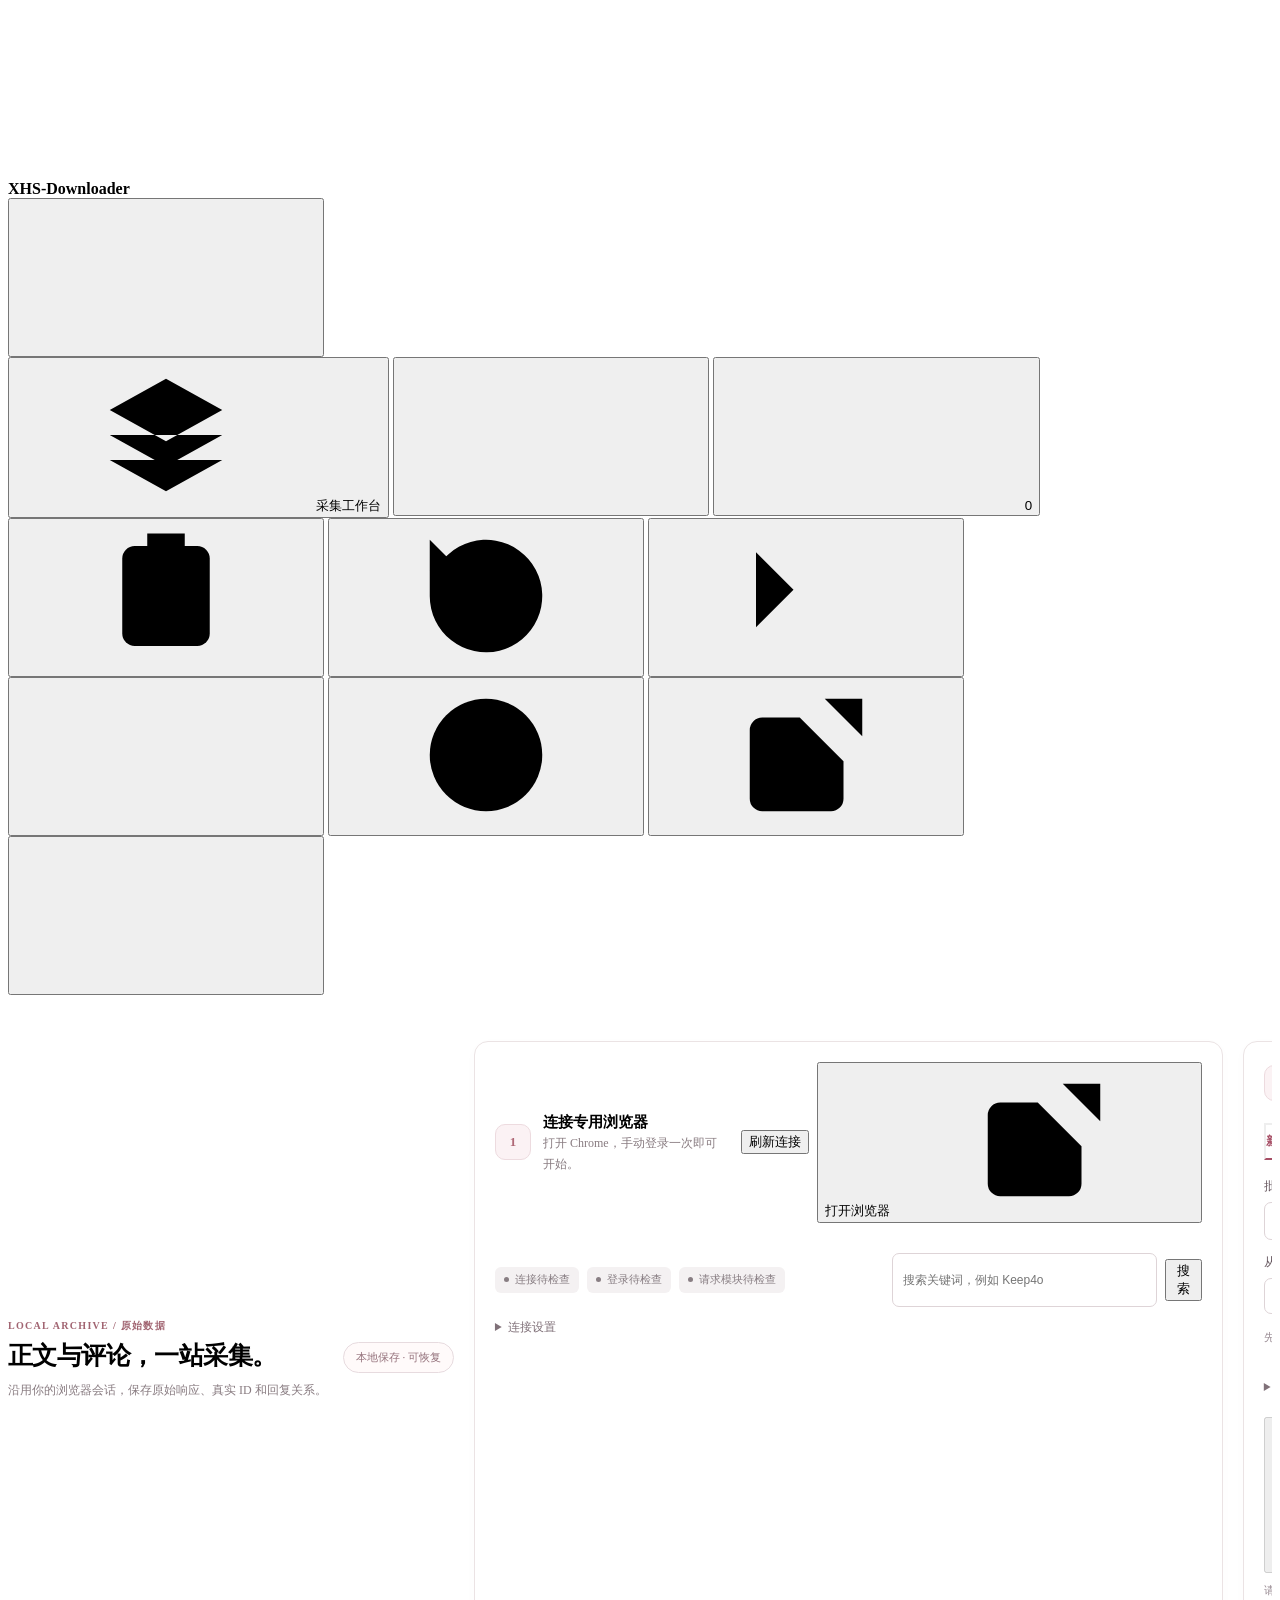
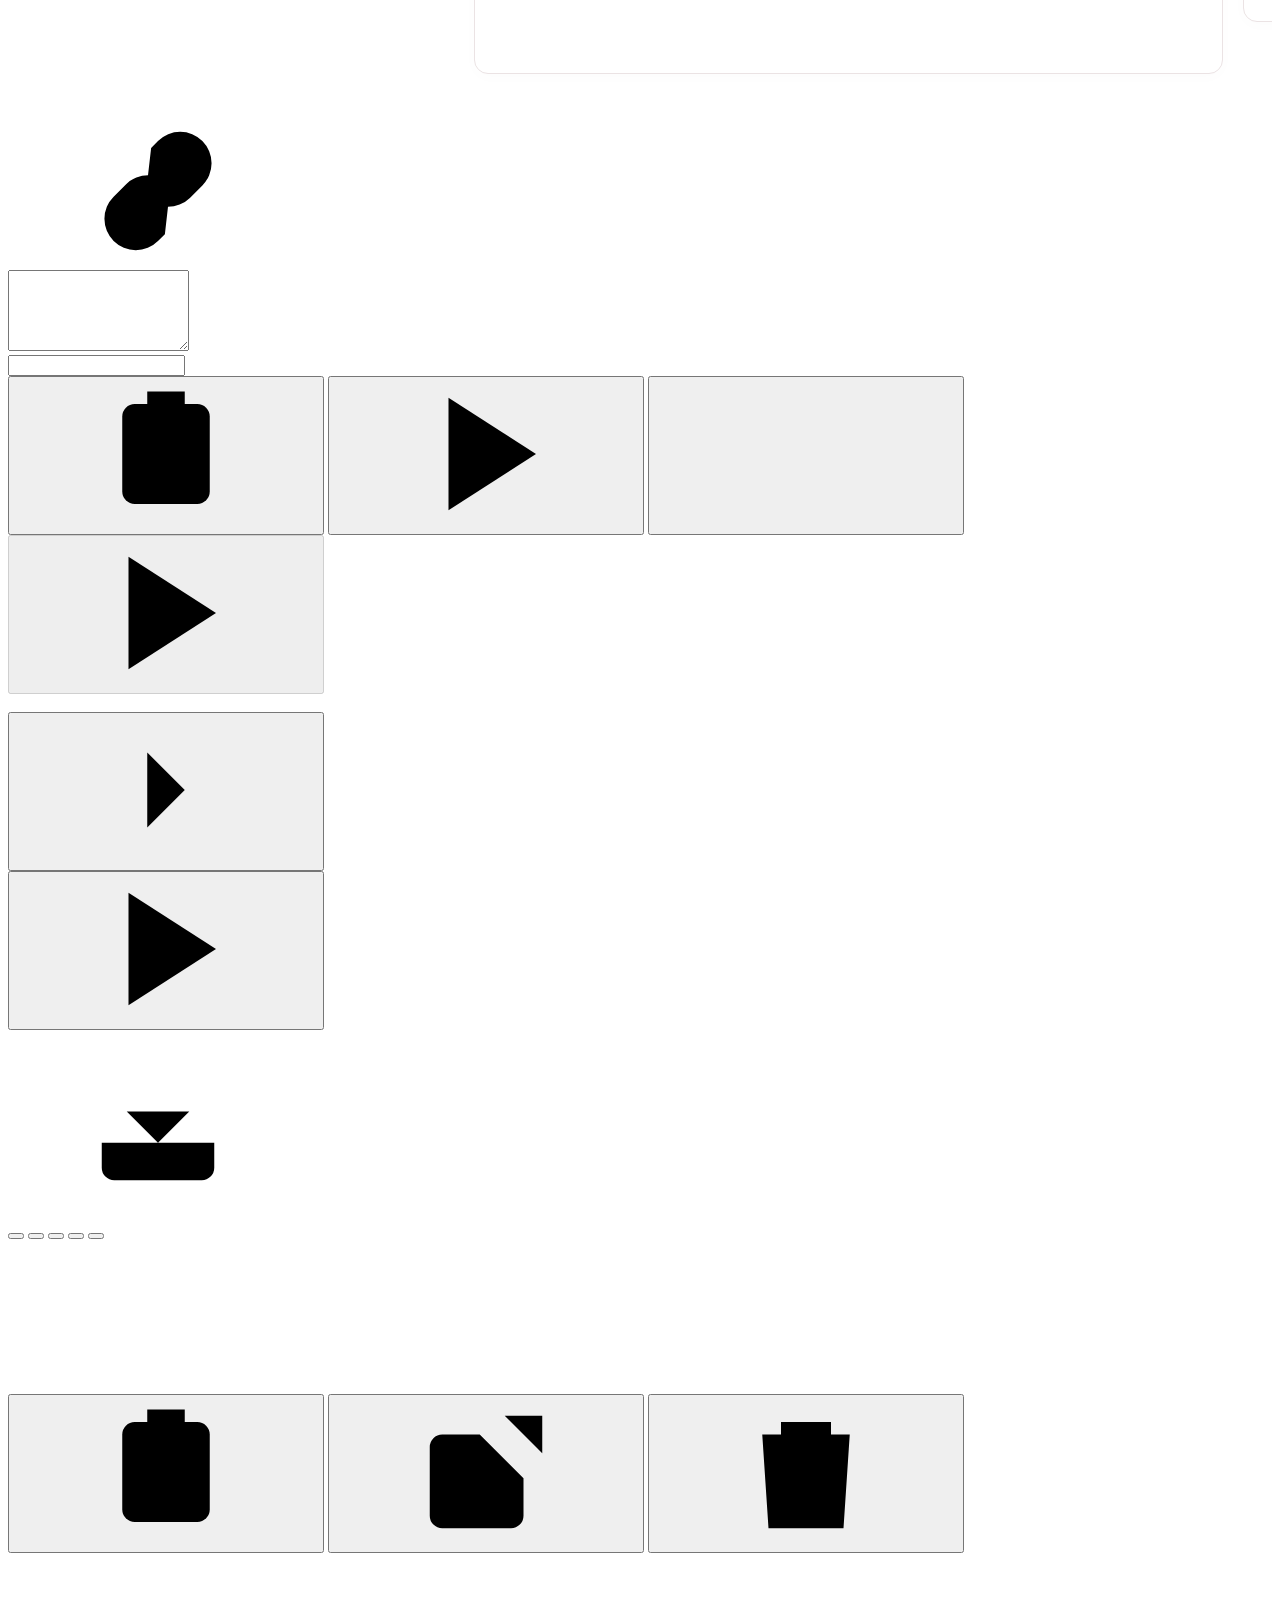
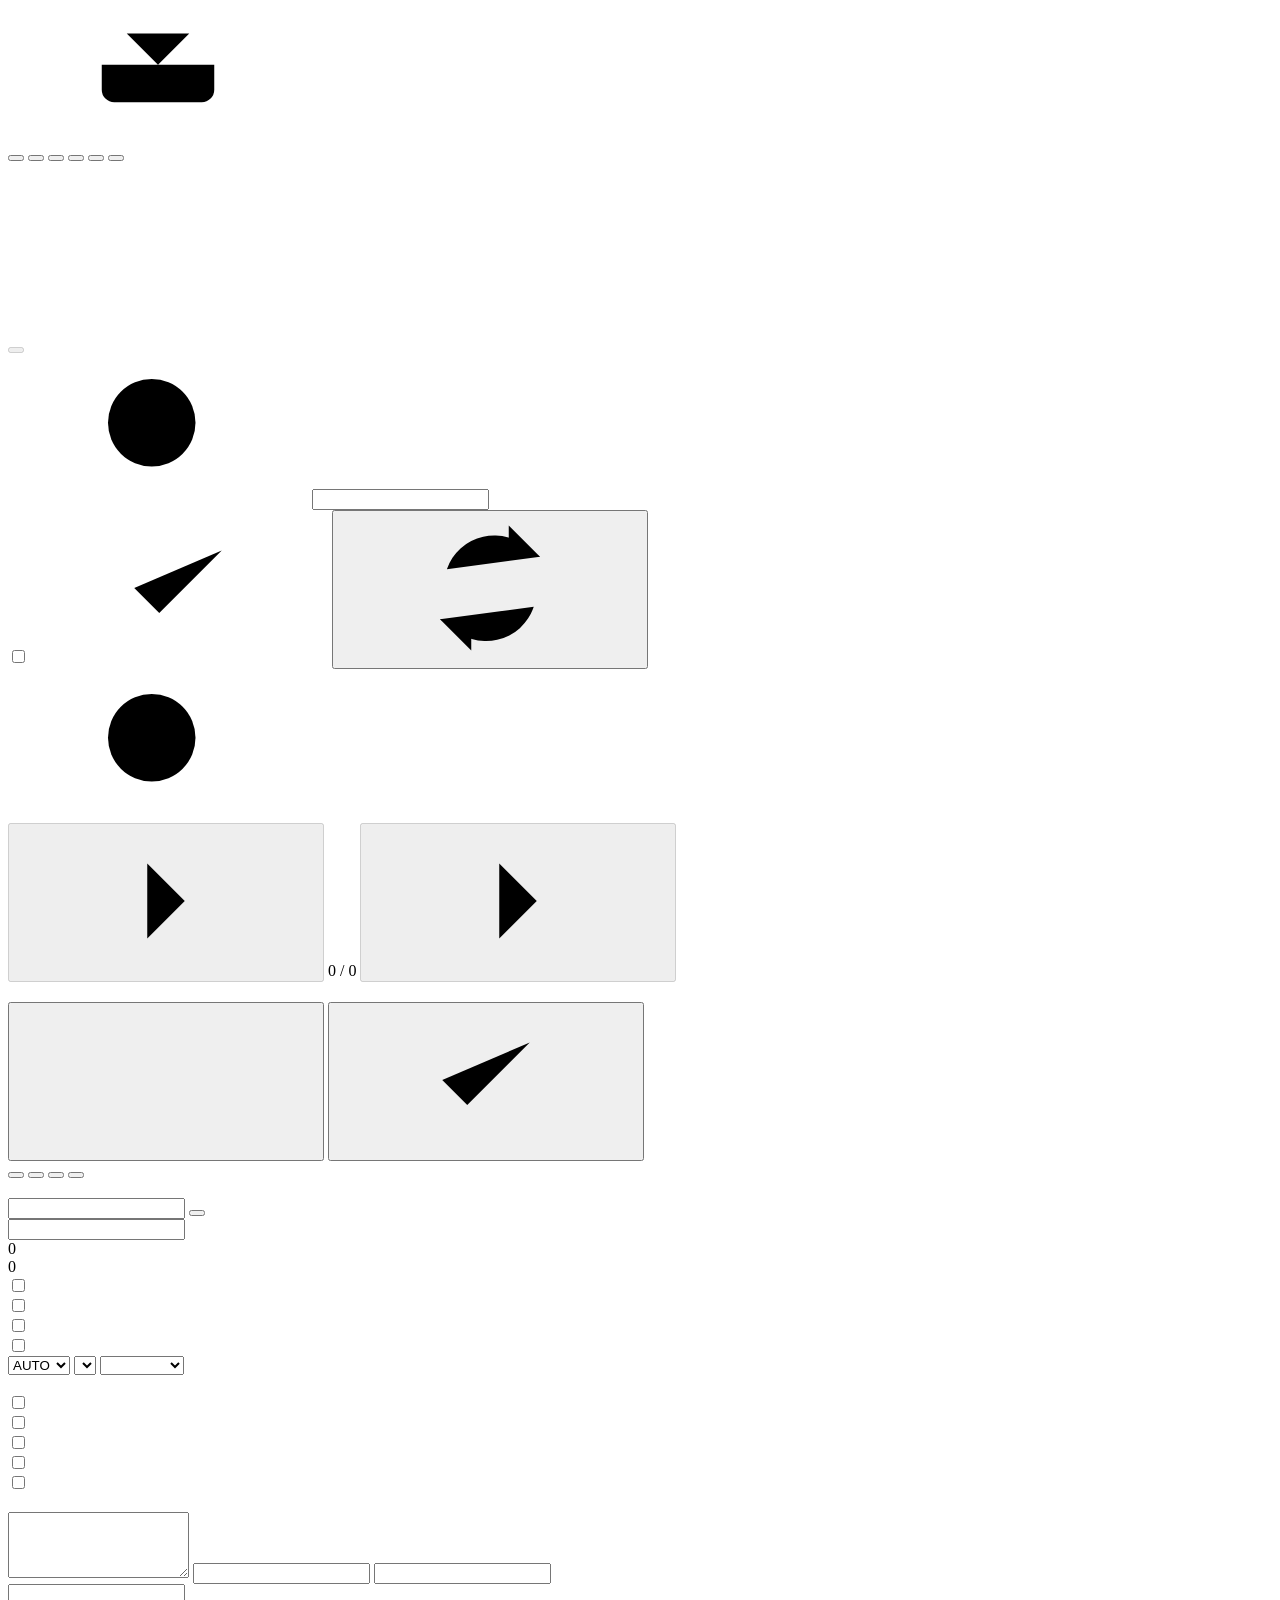
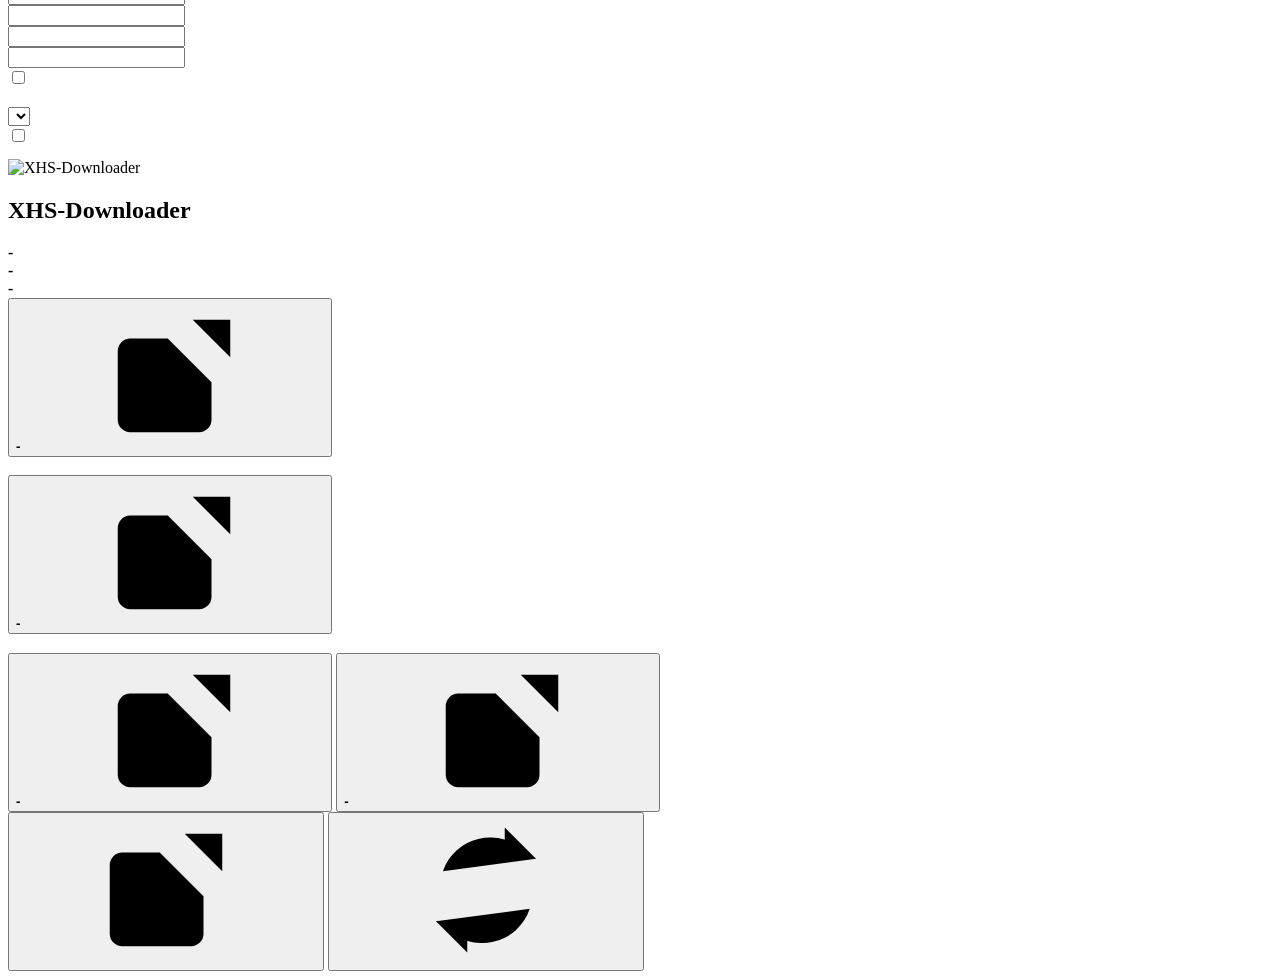
==== static/GUI/index.html @ b77b2095 "Add resumable comment collection workspace" ====
<!doctype html>
<html lang="">
<head>
    <meta charset="UTF-8">
    <meta name="viewport" content="width=device-width, initial-scale=1.0">
    <meta name="color-scheme" content="light">
    <title>XHS-Downloader · 采集工作台</title>
    <link rel="preconnect" href="https://cdn.jsdelivr.net" crossorigin>
    <link rel="preload" as="style" href="https://cdn.jsdelivr.net/npm/@fontsource/noto-sans-sc@5.3.0/400.css">
    <link rel="preload" as="style" href="https://cdn.jsdelivr.net/npm/@fontsource/noto-sans-sc@5.3.0/600.css">
    <link rel="preload" as="style" href="https://cdn.jsdelivr.net/npm/@fontsource/noto-sans-sc@5.3.0/700.css">
    <link rel="stylesheet" href="https://cdn.jsdelivr.net/npm/@fontsource/noto-sans-sc@5.3.0/400.css" media="print"
          onload="this.media='all'">
    <link rel="stylesheet" href="https://cdn.jsdelivr.net/npm/@fontsource/noto-sans-sc@5.3.0/600.css" media="print"
          onload="this.media='all'">
    <link rel="stylesheet" href="https://cdn.jsdelivr.net/npm/@fontsource/noto-sans-sc@5.3.0/700.css" media="print"
          onload="this.media='all'">
    <noscript>
        <link rel="stylesheet" href="https://cdn.jsdelivr.net/npm/@fontsource/noto-sans-sc@5.3.0/400.css">
        <link rel="stylesheet" href="https://cdn.jsdelivr.net/npm/@fontsource/noto-sans-sc@5.3.0/600.css">
        <link rel="stylesheet" href="https://cdn.jsdelivr.net/npm/@fontsource/noto-sans-sc@5.3.0/700.css">
    </noscript>
    <link rel="stylesheet" href="./styles.css">
    <link rel="stylesheet" href="./collection.css">
</head>
<body>
<svg class="icon-sprite">
    <symbol id="layers" viewBox="0 0 24 24"><path d="m12 3 9 5-9 5-9-5 9-5ZM3 12l9 5 9-5M3 16l9 5 9-5"/></symbol>
    <symbol id="plus" viewBox="0 0 24 24">
        <path d="M5 12h14M12 5v14"/>
    </symbol>
    <symbol id="list" viewBox="0 0 24 24">
        <path d="M8 6h13M8 12h13M8 18h13"/>
        <path d="M3 6h.01M3 12h.01M3 18h.01"/>
    </symbol>
    <symbol id="history" viewBox="0 0 24 24">
        <path d="M3 12a9 9 0 1 0 3-6.7L3 8"/>
        <path d="M3 3v5h5M12 7v5l3 2"/>
    </symbol>
    <symbol id="terminal" viewBox="0 0 24 24">
        <path d="m4 17 6-6-6-6M12 19h8"/>
    </symbol>
    <symbol id="sliders" viewBox="0 0 24 24">
        <path d="M4 21v-7M4 10V3M12 21v-9M12 8V3M20 21v-5M20 12V3M1 14h6M9 8h6M17 16h6"/>
    </symbol>
    <symbol id="clipboard" viewBox="0 0 24 24">
        <rect width="14" height="16" x="5" y="4" rx="2"/>
        <path d="M9 4V2h6v2M9 9h6M9 13h6"/>
    </symbol>
    <symbol id="download" viewBox="0 0 24 24">
        <path d="M21 15v4a2 2 0 0 1-2 2H5a2 2 0 0 1-2-2v-4M7 10l5 5 5-5M12 15V3"/>
    </symbol>
    <symbol id="link" viewBox="0 0 24 24">
        <path d="M10 13a5 5 0 0 0 7.1.1l2-2a5 5 0 0 0-7.1-7.1l-1.1 1.1M14 11a5 5 0 0 0-7.1-.1l-2 2A5 5 0 0 0 12 20l1.1-1.1"/>
    </symbol>
    <symbol id="trash" viewBox="0 0 24 24">
        <path d="M3 6h18M8 6V4h8v2M19 6l-1 15H6L5 6M10 11v6M14 11v6"/>
    </symbol>
    <symbol id="play" viewBox="0 0 24 24">
        <path d="m6 3 14 9-14 9Z"/>
    </symbol>
    <symbol id="x" viewBox="0 0 24 24">
        <path d="M18 6 6 18M6 6l12 12"/>
    </symbol>
    <symbol id="check" viewBox="0 0 24 24">
        <path d="m5 12 4 4L19 6"/>
    </symbol>
    <symbol id="search" viewBox="0 0 24 24">
        <circle cx="11" cy="11" r="7"/>
        <path d="m20 20-4-4"/>
    </symbol>
    <symbol id="refresh" viewBox="0 0 24 24">
        <path d="M20 7h-5V2M4 17h5v5"/>
        <path d="M5.1 9a8 8 0 0 1 13.3-3L20 7M4 17l1.6 1A8 8 0 0 0 19 15"/>
    </symbol>
    <symbol id="external" viewBox="0 0 24 24">
        <path d="M15 3h6v6M10 14 21 3M18 13v6a2 2 0 0 1-2 2H5a2 2 0 0 1-2-2V8a2 2 0 0 1 2-2h6"/>
    </symbol>
    <symbol id="info" viewBox="0 0 24 24">
        <circle cx="12" cy="12" r="9"/>
        <path d="M12 11v5M12 8h.01"/>
    </symbol>
    <symbol id="menu" viewBox="0 0 24 24">
        <path d="M4 6h16M4 12h16M4 18h16"/>
    </symbol>
    <symbol id="chevron" viewBox="0 0 24 24">
        <path d="m9 18 6-6-6-6"/>
    </symbol>
</svg>

<div class="startup-screen" id="startupScreen">
    <div class="startup-content">
        <span class="startup-spinner"></span>
    </div>
</div>

<div class="app-shell">
    <aside class="sidebar" id="sidebar">
        <div class="brand">
            <img src="../XHS-Downloader.png" alt="" class="brand-mark">
            <div class="brand-copy">
                <strong>XHS-Downloader</strong>
            </div>
            <button class="icon-button sidebar-close" id="sidebarClose" type="button">
                <svg>
                    <use href="#x"/>
                </svg>
            </button>
        </div>

        <nav class="primary-nav">
            <button class="nav-item active" type="button" data-view="collection">
                <svg><use href="#layers"/></svg><span data-i18n="nav.collection">采集工作台</span>
            </button>
            <button class="nav-item" type="button" data-view="new_task">
                <svg>
                    <use href="#plus"/>
                </svg>
                <span data-i18n="nav.new_task"></span>
            </button>
            <button class="nav-item" type="button" data-view="queue">
                <svg>
                    <use href="#list"/>
                </svg>
                <span data-i18n="nav.queue"></span><span class="nav-badge" id="queueBadge">0</span>
            </button>
            <button class="nav-item" type="button" data-view="monitor">
                <svg>
                    <use href="#clipboard"/>
                </svg>
                <span data-i18n="nav.monitor"></span>
            </button>
            <button class="nav-item" type="button" data-view="history">
                <svg>
                    <use href="#history"/>
                </svg>
                <span data-i18n="nav.history"></span>
            </button>
            <button class="nav-item" type="button" data-view="logs">
                <svg>
                    <use href="#terminal"/>
                </svg>
                <span data-i18n="nav.logs"></span>
            </button>
            <button class="nav-item" type="button" data-view="settings">
                <svg>
                    <use href="#sliders"/>
                </svg>
                <span data-i18n="nav.settings"></span>
            </button>
            <button class="nav-item" type="button" data-view="disclaimer">
                <svg>
                    <use href="#info"/>
                </svg>
                <span data-i18n="nav.disclaimer"></span>
            </button>
            <button class="nav-item" type="button" data-view="about">
                <svg>
                    <use href="#external"/>
                </svg>
                <span data-i18n="nav.about"></span>
            </button>
        </nav>
    </aside>

    <div class="sidebar-scrim" id="sidebarScrim"></div>

    <section class="workspace">
        <header class="topbar">
            <div class="topbar-title">
                <button class="icon-button mobile-menu" id="mobileMenu" type="button">
                    <svg>
                        <use href="#menu"/>
                    </svg>
                </button>
                <div>
                    <h1 id="viewTitle"></h1>
                </div>
            </div>
        </header>

        <main class="content" id="mainContent">
            <section class="view collection-view active" data-page="collection" aria-label="采集工作台">
                <div class="collect-heading">
                    <div><span class="collect-eyebrow">LOCAL ARCHIVE / 原始数据</span><h2>正文与评论，一站采集。</h2><p>沿用你的浏览器会话，保存原始响应、真实 ID 和回复关系。</p></div>
                    <span class="collect-tag">本地保存 · 可恢复</span>
                </div>
                <section class="collect-card collect-browser" aria-labelledby="collectBrowserTitle">
                    <div class="collect-browser-top">
                        <div class="collect-card-title"><span class="collect-step">1</span><div><h3 id="collectBrowserTitle">连接专用浏览器</h3><p id="collectConnectionMessage" role="status">打开 Chrome，手动登录一次即可开始。</p></div></div>
                        <div class="collect-actions"><button type="button" class="secondary-button" id="collectCheck">刷新连接</button><button type="button" class="primary-button" id="collectBrowser">打开浏览器 <svg><use href="#external"/></svg></button></div>
                    </div>
                    <div class="collect-browser-bottom">
                        <div class="collect-statuses"><span class="collect-pill" id="collectCdpStatus">连接待检查</span><span class="collect-pill" id="collectLoginStatus">登录待检查</span><span class="collect-pill" id="collectAdapterStatus">请求模块待检查</span></div>
                        <div class="collect-search"><label class="sr-only" for="collectKeyword">搜索关键词</label><input id="collectKeyword" placeholder="搜索关键词，例如 Keep4o" maxlength="100"><button type="button" class="secondary-button" id="collectSearch">搜索</button></div>
                    </div>
                    <details class="collect-connection-options"><summary>连接设置 <span id="collectCheckedAt"></span></summary><label for="collectEndpoint">本机浏览器地址</label><input id="collectEndpoint" value="http://127.0.0.1:9223" spellcheck="false"><p>普通 Chrome 的端口可能不可用；“打开浏览器”使用独立配置，不复制日常浏览器的 Cookie。</p></details>
                </section>
                <div class="collect-layout">
                    <section class="collect-card collect-setup" aria-labelledby="collectSetupTitle">
                        <div class="collect-card-title"><span class="collect-step">2</span><div><h3 id="collectSetupTitle">准备采集批次</h3><p>每个批次独立存档，原有数据不会覆盖。</p></div></div>
                        <div class="collect-tabs" role="tablist" aria-label="批次来源"><button type="button" id="collectNewTab" role="tab" aria-selected="true" aria-controls="collectNewPanel">新建批次</button><button type="button" id="collectExistingTab" role="tab" aria-selected="false" aria-controls="collectExistingPanel">打开已有</button></div>
                        <form id="collectCreateForm">
                            <fieldset id="collectNewPanel" role="tabpanel" aria-labelledby="collectNewTab">
                                <label class="collect-field" for="collectName">批次名称<input id="collectName" maxlength="80" placeholder="例如 Keep4o-首次试采" autocomplete="off"></label>
                                <label class="collect-field" for="collectSource">从哪里采集<select id="collectSource"><option value="search">当前浏览器的搜索结果页</option><option value="links">粘贴完整笔记链接</option></select></label>
                                <p class="collect-help" id="collectSourceHint">先在浏览器选好排序和筛选。自动滚动后，采集本次实际发现的笔记。</p>
                                <div id="collectLinksArea" hidden><label class="collect-field" for="collectLinks">笔记链接<textarea id="collectLinks" rows="5" placeholder="https://www.xiaohongshu.com/explore/…&#10;每行一条，保留原有访问参数" spellcheck="false"></textarea></label><button class="collect-text-button" type="button" id="collectPaste">从剪贴板粘贴</button></div>
                                <details class="collect-advanced"><summary>高级设置 <span>间隔 20 秒 · 默认不下载媒体</span></summary>
                                    <div class="collect-fields-grid">
                                        <label class="collect-field" for="collectInterval">打开间隔 / 秒<input id="collectInterval" type="number" min="0" max="86400" step="1" value="20" required></label>
                                        <label class="collect-field" for="collectScrolls">搜索滚动次数<input id="collectScrolls" type="number" min="0" max="86400" step="1" value="50" required></label>
                                        <label class="collect-field" for="collectTimeout">单篇预算 / 秒<input id="collectTimeout" type="number" min="1" max="86400" step="1" value="900" required></label>
                                        <label class="collect-field" for="collectOpTimeout">单页等待 / 秒<input id="collectOpTimeout" type="number" min="1" max="86400" step="1" value="15" required></label>
                                    </div>
                                    <label class="collect-field" for="collectStrategy">评论获取方式<select id="collectStrategy"><option value="auto">自动选择（推荐）</option><option value="request">仅网页请求 · 适配验证</option><option value="ui">仅页面滚动 / 展开</option></select></label>
                                    <label class="collect-field" for="collectOperations">单篇最大操作数<input id="collectOperations" type="number" min="1" max="86400" step="1" value="500" required></label>
                                    <label class="collect-checkbox"><input type="checkbox" id="collectMedia"> 同时下载图片 / 视频</label>
                                    <p class="collect-help">不设前 20 / 50 条评论截断。达到时间或操作预算会标记“不完整”，而不是“已采全”。</p>
                                    <label class="collect-field" for="collectOutput">保存位置<div class="collect-path-field"><input id="collectOutput" spellcheck="false"><button type="button" class="secondary-button" id="collectBrowseOutput" aria-label="选择保存位置">选择</button></div></label>
                                </details>
                                <button type="submit" class="primary-button collect-create" id="collectCreate" disabled><svg><use href="#play"/></svg>创建并开始采集</button>
                                <p class="collect-help" id="collectStartHint">请先连接浏览器并完成登录。</p>
                            </fieldset>
                        </form>
                        <div id="collectExistingPanel" role="tabpanel" aria-labelledby="collectExistingTab" hidden>
                            <label class="collect-field" for="collectBatchSelect">最近的批次<select id="collectBatchSelect"><option value="">还没有已保存的批次</option></select></label>
                            <div class="collect-actions"><button type="button" class="primary-button" id="collectLoad">打开批次</button><button type="button" class="secondary-button" id="collectRefreshBatches">刷新列表</button></div>
                            <button type="button" class="collect-text-button" id="collectBrowseBatch">选择其他批次文件夹…</button>
                            <div class="collect-notice">打开后沿用原批次参数。未完成笔记会建立新尝试重新遍历，保留历史数据；不会把不同时间的观察拼成“完整”。</div>
                        </div>
                    </section>
                    <section class="collect-card collect-dashboard" aria-labelledby="collectBatchTitle">
                        <div class="collect-dashboard-head"><div><span class="collect-eyebrow">CURRENT BATCH / 当前批次</span><h3 id="collectBatchTitle">等待第一份采集</h3></div><span class="collect-pill" id="collectPhase">未开始</span></div>
                        <p class="collect-batch-path" id="collectBatchPath">创建或打开一个批次，进度与结果会显示在这里。</p>
                        <div class="collect-metrics"><div><span>发现笔记</span><strong id="collectTotal">0</strong></div><div class="collect-metric-good"><span>完整完成</span><strong id="collectComplete">0</strong></div><div class="collect-metric-warn"><span>需补采</span><strong id="collectPartial">0</strong></div><div><span>待处理</span><strong id="collectPending">0</strong></div></div>
                        <div class="collect-progress-caption"><span id="collectProgressText">尚未开始</span><span id="collectUnavailable"></span></div>
                        <progress id="collectProgress" max="1" value="0" aria-label="已处理笔记进度"></progress>
                        <div class="collect-live" aria-live="polite"><span class="collect-live-dot" id="collectLiveDot"></span><div><strong id="collectMessage">准备好后，从左侧创建采集批次。</strong><p id="collectPageProgress">原始响应先保存，确认成功后再进入下一页。</p></div></div>
                        <div class="collect-run-actions"><button type="button" class="primary-button" id="collectResume" disabled><svg><use href="#play"/></svg>继续未完成</button><button type="button" class="secondary-button" id="collectPause" disabled>安全暂停</button><button type="button" class="secondary-button" id="collectRetry" disabled>补采不完整</button></div>
                        <div class="collect-secondary-actions"><button type="button" class="collect-text-button" id="collectDiscover" disabled>追加当前搜索页</button><button type="button" class="collect-text-button" id="collectFolder" disabled>打开数据目录 ↗</button><button type="button" class="collect-text-button" id="collectExport" disabled>导出结果表</button></div>
                        <p class="collect-help" id="collectSavedConfig"></p>
                        <details class="collect-log"><summary>运行记录 <span>仅本地状态，不展示会话凭证</span></summary><ol id="collectLogList"><li>尚无运行记录</li></ol></details>
                    </section>
                </div>
                <section class="collect-card collect-results" aria-labelledby="collectResultsTitle">
                    <div class="collect-results-head"><div><h3 id="collectResultsTitle">逐篇结果</h3><p>“已处理”不等于“采全”。完整状态只代表本次可见分页已遍历结束。</p></div><label class="collect-filter" for="collectFilter">筛选<select id="collectFilter"><option value="all">全部结果</option><option value="attention">需要关注</option><option value="complete">完整完成</option><option value="pending">待处理 / 采集中</option></select></label></div>
                    <div class="collect-table-wrap"><table class="collect-table"><thead><tr><th>笔记 ID</th><th>正文</th><th>评论</th><th>媒体</th><th>状态 / 停止原因</th></tr></thead><tbody id="collectTaskRows"><tr><td colspan="5" class="collect-empty">这里还没有笔记。连接浏览器，创建一个批次开始。</td></tr></tbody></table></div>
                    <p class="collect-help" id="collectTableHint"></p>
                </section>
            </section>
            <section class="view" data-page="new_task">
                <section class="surface composer">
                    <div class="composer-head">
                        <span class="composer-hint"><svg><use href="#link"/></svg><span
                                data-i18n="task.link"></span></span>
                    </div>
                    <textarea id="urlInput" rows="5" spellcheck="false"
                              data-i18n-placeholder="task.link_placeholder"></textarea>
                    <div class="composer-footer">
                        <label class="field composer-index">
                            <span class="composer-hint" data-i18n="task.index"></span>
                            <input id="indexInput" type="text" inputmode="numeric" spellcheck="false"
                                   data-i18n-placeholder="task.index_placeholder">
                        </label>
                        <div class="composer-actions">
                            <button class="secondary-button" id="pasteButton" type="button">
                                <svg>
                                    <use href="#clipboard"/>
                                </svg>
                                <span data-i18n="task.paste"></span></button>
                            <button class="secondary-button" id="pasteAndProcess" type="button">
                                <svg>
                                    <use href="#play"/>
                                </svg>
                                <span data-i18n="task.paste_process"></span></button>
                            <button class="secondary-button" id="clearInput" type="button">
                                <svg>
                                    <use href="#x"/>
                                </svg>
                                <span data-i18n="task.clear"></span></button>
                            <button class="primary-button" id="createTask" type="button" disabled>
                                <svg>
                                    <use href="#play"/>
                                </svg>
                                <span data-i18n="task.start"></span></button>
                        </div>
                    </div>
                </section>

                <section class="activity-section">
                    <div class="section-heading">
                        <div><h3 data-i18n="nav.queue"></h3><span id="dashboardTaskCount"></span></div>
                        <button class="text-button" type="button" data-go="queue"><span
                                data-i18n="task.view_queue"></span>
                            <svg>
                                <use href="#chevron"/>
                            </svg>
                        </button>
                    </div>
                    <div class="surface compact-task-list" id="dashboardTasks">
                        <div class="dashboard-empty" data-i18n="task.queue_empty"></div>
                    </div>
                </section>
            </section>

            <section class="view monitor-view" data-page="monitor">
                <div class="metric-strip monitor-metrics">
                    <div><span data-i18n="monitor.status"></span><strong class="monitoring-value inactive"
                                                                         id="monitorState"><i></i><span
                            data-i18n="monitor.inactive"></span></strong></div>
                    <div><span data-i18n="monitor.created"></span><strong id="monitorCreated"></strong></div>
                    <div class="monitor-action">
                        <button class="primary-button" id="monitorToggleButton" type="button">
                            <svg>
                                <use href="#play"/>
                            </svg>
                            <span data-i18n="monitor.start"></span></button>
                    </div>
                </div>
                <div class="processing-layout monitor-processing-layout">
                    <section class="file-download-section monitor-file-download">
                        <div class="section-heading">
                            <div><h3 data-i18n="download.files"></h3><span></span></div>
                        </div>
                        <div class="surface file-download-list" id="monitorFileDownloadList">
                            <div class="file-download-empty">
                                <svg>
                                    <use href="#download"/>
                                </svg>
                                <span data-i18n="download.empty"></span></div>
                        </div>
                    </section>
                    <section class="queue-panel monitor-panel">
                        <div class="queue-toolbar monitor-queue-toolbar">
                            <h3 data-i18n="monitor.queue"></h3>
                            <div class="segmented" id="monitorQueueFilters">
                                <button class="active" type="button" data-filter="all" data-i18n="queue.all"></button>
                                <!--
                                <button type="button" data-filter="processing" data-i18n="queue.processing"></button>
                                -->
                                <button type="button" data-filter="pending" data-i18n="queue.pending"></button>
                                <button type="button" data-filter="success" data-i18n="queue.success"></button>
                                <button type="button" data-filter="failed" data-i18n="queue.failed"></button>
                                <button type="button" data-filter="skipped" data-i18n="queue.skipped"></button>
                            </div>
                        </div>
                        <div class="surface queue-results">
                            <div class="queue-list monitor-queue-list" id="monitorEvents" hidden></div>
                            <div class="empty-state monitor-queue-empty" id="monitorQueueEmpty"><span><svg><use
                                    href="#list"/></svg></span><strong data-i18n="monitor.queue_empty"></strong></div>
                        </div>
                    </section>
                </div>
            </section>

            <section class="view" data-page="queue">
                <div class="page-heading queue-heading">
                    <div class="heading-actions">
                        <button class="secondary-button" id="copyTaskLinks" type="button">
                            <svg>
                                <use href="#clipboard"/>
                            </svg>
                            <span data-i18n="queue.copy_links"></span></button>
                        <button class="secondary-button" id="openDownloadFolder" type="button">
                            <svg>
                                <use href="#external"/>
                            </svg>
                            <span data-i18n="queue.open_folder"></span></button>
                        <button class="secondary-button danger-subtle" id="clearFinished" type="button">
                            <svg>
                                <use href="#trash"/>
                            </svg>
                            <span data-i18n="queue.clear_finished"></span></button>
                    </div>
                </div>
                <div class="metric-strip">
                    <div><span data-i18n="queue.pending"></span><strong id="pendingMetric"></strong></div>
                    <div><span data-i18n="queue.success"></span><strong id="successMetric"></strong></div>
                    <div><span data-i18n="queue.failed"></span><strong id="failedMetric"></strong></div>
                    <div><span data-i18n="queue.skipped"></span><strong id="skippedMetric"></strong></div>
                </div>
                <div class="processing-layout queue-processing-layout">
                    <section class="file-download-section">
                        <div class="section-heading">
                            <div><h3 data-i18n="download.files"></h3><span></span></div>
                        </div>
                        <div class="surface file-download-list" id="fileDownloadList">
                            <div class="file-download-empty">
                                <svg>
                                    <use href="#download"/>
                                </svg>
                                <span data-i18n="download.empty"></span></div>
                        </div>
                    </section>
                    <section class="queue-panel">
                        <div class="queue-toolbar">
                            <h3 data-i18n="nav.queue"></h3>
                            <div class="segmented" id="queueFilters">
                                <button class="active" type="button" data-filter="all" data-i18n="queue.all"></button>
                                <button type="button" data-filter="processing" data-i18n="queue.processing"></button>
                                <button type="button" data-filter="pending" data-i18n="queue.pending"></button>
                                <button type="button" data-filter="success" data-i18n="queue.success"></button>
                                <button type="button" data-filter="failed" data-i18n="queue.failed"></button>
                                <button type="button" data-filter="skipped" data-i18n="queue.skipped"></button>
                            </div>
                        </div>
                        <div class="surface queue-results">
                            <div class="queue-list" id="queueList" hidden></div>
                            <div class="empty-state" id="queueEmpty"><span><svg><use href="#list"/></svg></span><strong
                                    data-i18n="task.queue_empty"></strong></div>
                        </div>
                    </section>
                </div>
            </section>

            <section class="view history-view" data-page="history">
                <div class="page-heading">
                    <div><h2 data-i18n="nav.history"></h2></div>
                    <button class="secondary-button danger-subtle" id="deleteSelectedRecords" type="button" disabled>
                        <span data-i18n="history.delete_selected"></span></button>
                </div>
                <div class="history-tools">
                    <div class="search-box">
                        <svg>
                            <use href="#search"/>
                        </svg>
                        <input id="historySearch" type="search"
                               data-i18n-placeholder="history.search_placeholder">
                    </div>
                    <div class="record-selection-tools">
                        <label><input id="selectAllRecords" type="checkbox"><span class="checkmark"><svg><use
                                href="#check"/></svg></span><span data-i18n="history.select_page"></span></label>
                        <button class="icon-text-button" id="invertRecordSelection" type="button">
                            <svg>
                                <use href="#refresh"/>
                            </svg>
                            <span data-i18n="history.invert_page"></span></button>
                        <span id="selectedRecordCount"></span>
                    </div>
                </div>
                <div class="surface history-list-wrap">
                    <ul class="history-list" id="historyBody" hidden></ul>
                    <div class="table-empty" id="historyEmpty">
                        <svg>
                            <use href="#search"/>
                        </svg>
                        <strong data-i18n="history.empty"></strong></div>
                </div>
                <div class="pagination">
                    <span id="recordRange"></span>
                    <div>
                        <button class="icon-button" id="historyPrev" type="button"
                                data-i18n-title="history.previous" disabled>
                            <svg class="flip">
                                <use href="#chevron"/>
                            </svg>
                        </button>
                        <span class="pagination-page" id="historyPage">0 / 0</span>
                        <button class="icon-button" id="historyNext" type="button" data-i18n-title="history.next"
                                disabled>
                            <svg>
                                <use href="#chevron"/>
                            </svg>
                        </button>
                    </div>
                </div>
            </section>

            <section class="view" data-page="logs">
                <div class="log-console" id="logConsole"></div>
            </section>

            <section class="view settings-view" data-page="settings">
                <div class="page-heading settings-heading">
                    <div><h2 data-i18n="nav.settings"></h2></div>
                    <div class="heading-actions">
                        <button class="secondary-button" id="discardSettings" type="button">
                            <svg>
                                <use href="#x"/>
                            </svg>
                            <span data-i18n="settings.discard"></span></button>
                        <button class="primary-button" id="saveSettings" type="button">
                            <svg>
                                <use href="#check"/>
                            </svg>
                            <span data-i18n="settings.save"></span></button>
                    </div>
                </div>
                <div class="settings-layout">
                    <nav class="settings-nav">
                        <button class="active" type="button" data-setting="download-settings"
                                data-i18n="settings.download"></button>
                        <button type="button" data-setting="archive-settings" data-i18n="settings.archive"></button>
                        <button type="button" data-setting="network-settings" data-i18n="settings.network"></button>
                        <button type="button" data-setting="general-settings" data-i18n="settings.general"></button>
                    </nav>
                    <div class="surface settings-panel" id="settingsPanel">
                        <section class="setting-group" id="download-settings">
                            <div class="group-heading"><h3 data-i18n="settings.download"></h3></div>
                            <div class="field-grid">
                                <label class="field full"><span data-i18n="settings.work_path"></span>
                                    <div class="input-action"><input id="settingsWorkPath" type="text">
                                        <button id="browseWorkPath" type="button" data-i18n="settings.browse"></button>
                                    </div>
                                    <small data-i18n="settings.work_path_help"></small></label>
                                <label class="field full"><span data-i18n="settings.folder_name"></span><input
                                        id="settingsFolderName" type="text"><small
                                        data-i18n="settings.folder_name_help"></small></label>
                                <div class="field full name-format-field">
                                    <span data-i18n="settings.name_format"></span>
                                    <small data-i18n="settings.name_format_help"></small>
                                    <div class="name-format-editor">
                                        <section class="name-format-group">
                                            <header><strong data-i18n="settings.enabled_fields"></strong><span
                                                    id="enabledNameFieldCount">0</span></header>
                                            <div class="name-format-zone enabled" id="enabledNameFields"
                                                 data-name-state="enabled"></div>
                                        </section>
                                        <section class="name-format-group">
                                            <header><strong data-i18n="settings.disabled_fields"></strong><span
                                                    id="disabledNameFieldCount">0</span></header>
                                            <div class="name-format-zone" id="disabledNameFields"
                                                 data-name-state="disabled"></div>
                                        </section>
                                    </div>
                                </div>
                            </div>
                            <div class="setting-rows">
                                <div class="setting-row">
                                    <div><strong data-i18n="settings.image_download"></strong><span
                                            data-i18n="settings.image_download_help"></span></div>
                                    <label class="toggle"><input id="settingsImageDownload" type="checkbox"><span
                                            class="switch"></span></label></div>
                                <div class="setting-row">
                                    <div><strong data-i18n="settings.video_download"></strong><span
                                            data-i18n="settings.video_download_help"></span></div>
                                    <label class="toggle"><input id="settingsVideoDownload" type="checkbox"><span
                                            class="switch"></span></label></div>
                                <div class="setting-row">
                                    <div><strong data-i18n="settings.live_download"></strong><span
                                            data-i18n="settings.live_download_help"></span></div>
                                    <label class="toggle"><input id="settingsLiveDownload" type="checkbox"><span
                                            class="switch"></span></label></div>
                                <div class="setting-row">
                                    <div><strong data-i18n="settings.video_cover_download"></strong><span
                                            data-i18n="settings.video_cover_download_help"></span></div>
                                    <label class="toggle"><input id="settingsVideoCoverDownload" type="checkbox"><span
                                            class="switch"></span></label></div>
                            </div>
                            <div class="field-grid select-grid">
                                <label class="field"><span data-i18n="settings.image_format"></span><select
                                        id="settingsImageFormat">
                                    <option value="auto">AUTO</option>
                                    <option value="png">PNG</option>
                                    <option value="webp">WEBP</option>
                                    <option value="jpeg">JPEG</option>
                                    <option value="heic">HEIC</option>
                                </select></label>
                                <label class="field"><span data-i18n="settings.video_preference"></span><select
                                        id="settingsVideoPreference">
                                    <option value="resolution"
                                            data-i18n="settings.video_preference_resolution"></option>
                                    <option value="bitrate" data-i18n="settings.video_preference_bitrate"></option>
                                    <option value="size" data-i18n="settings.video_preference_size"></option>
                                </select></label>
                                <label class="field"><span data-i18n="settings.note_format"></span><select
                                        id="settingsNoteFormat">
                                    <option value="" data-i18n="settings.note_format_none"></option>
                                    <option value="txt">TXT</option>
                                    <option value="md">Markdown</option>
                                    <option value="all" data-i18n="settings.note_format_all"></option>
                                </select></label>
                            </div>
                        </section>
                        <section class="setting-group" id="archive-settings">
                            <div class="group-heading"><h3 data-i18n="settings.archive"></h3></div>
                            <div class="setting-rows">
                                <div class="setting-row">
                                    <div><strong data-i18n="settings.folder_mode"></strong><span
                                            data-i18n="settings.folder_mode_help"></span></div>
                                    <label class="toggle"><input id="settingsFolderMode" type="checkbox"><span
                                            class="switch"></span></label></div>
                                <div class="setting-row">
                                    <div><strong data-i18n="settings.author_archive"></strong><span
                                            data-i18n="settings.author_archive_help"></span></div>
                                    <label class="toggle"><input id="settingsAuthorArchive" type="checkbox"><span
                                            class="switch"></span></label></div>
                                <div class="setting-row">
                                    <div><strong data-i18n="settings.download_record"></strong><span
                                            data-i18n="settings.download_record_help"></span></div>
                                    <label class="toggle"><input id="settingsDownloadRecord" type="checkbox"><span
                                            class="switch"></span></label></div>
                                <div class="setting-row">
                                    <div><strong data-i18n="settings.record_data"></strong><span
                                            data-i18n="settings.record_data_help"></span></div>
                                    <label class="toggle"><input id="settingsRecordData" type="checkbox"><span
                                            class="switch"></span></label></div>
                                <div class="setting-row">
                                    <div><strong data-i18n="settings.write_mtime"></strong><span
                                            data-i18n="settings.write_mtime_help"></span></div>
                                    <label class="toggle"><input id="settingsWriteMtime" type="checkbox"><span
                                            class="switch"></span></label></div>
                            </div>
                        </section>
                        <section class="setting-group" id="network-settings">
                            <div class="group-heading"><h3 data-i18n="settings.network"></h3></div>
                            <div class="field-grid">
                                <label class="field full"><span data-i18n="settings.cookie"></span><textarea
                                        id="settingsCookie" rows="4" spellcheck="false"
                                        autocomplete="off"></textarea></label>
                                <label class="field full"><span data-i18n="settings.impersonate"></span><input
                                        id="settingsImpersonate"
                                                                                         type="text"></label>
                                <label class="field"><span data-i18n="settings.proxy"></span><input id="settingsProxy"
                                                                                                    type="text"
                                                                                                    data-i18n-placeholder="settings.proxy_placeholder"></label>
                                <label class="field"><span data-i18n="settings.timeout"></span>
                                    <div class="suffix-input"><input id="settingsTimeout" type="number" min="1"><span
                                            data-i18n="settings.second"></span>
                                    </div>
                                </label>
                                <label class="field"><span data-i18n="settings.retry"></span>
                                    <div class="suffix-input"><input id="settingsMaxRetry" type="number" min="0"><span
                                            data-i18n="settings.times"></span>
                                    </div>
                                </label>
                                <label class="field"><span data-i18n="settings.avg_delay"></span>
                                    <div class="suffix-input"><input id="settingsAvgDelay" type="number" min="0.1"
                                                                     step="0.1"><span
                                            data-i18n="settings.second"></span>
                                    </div>
                                    <small data-i18n="settings.avg_delay_help"></small></label>
                                <label class="field"><span data-i18n="settings.chunk"></span>
                                    <div class="suffix-input wide-suffix"><input id="settingsChunkSize" type="number"
                                                                                 min="1" step="1"><span
                                            data-i18n="settings.byte"></span></div>
                                    <small data-i18n="settings.chunk_help"></small></label>
                            </div>
                            <div class="setting-rows standalone">
                                <div class="setting-row">
                                    <div><strong data-i18n="settings.proxy_download"></strong></div>
                                    <label class="toggle"><input id="settingsProxyDownload" type="checkbox"><span
                                            class="switch"></span></label>
                                </div>
                            </div>
                        </section>
                        <section class="setting-group" id="general-settings">
                            <div class="group-heading"><h3 data-i18n="settings.general"></h3></div>
                            <div class="field-grid select-grid general-grid">
                                <label class="field"><span data-i18n="settings.language"></span><select
                                        id="settingsLanguage">
                                    <option value="zh_CN" data-i18n="settings.chinese"></option>
                                    <option value="en_US" data-i18n="settings.english"></option>
                                </select></label>
                            </div>
                            <div class="setting-rows standalone">
                                <div class="setting-row">
                                    <div><strong data-i18n="settings.script_server"></strong><span
                                            data-i18n="settings.script_server_help"></span></div>
                                    <label class="toggle"><input id="settingsScriptServer" type="checkbox"><span
                                            class="switch"></span></label></div>
                            </div>
                        </section>
                    </div>
                </div>
            </section>

            <section class="view disclaimer-view" data-page="disclaimer">
                <section class="surface disclaimer-panel">
                    <pre class="disclaimer-text" data-i18n="disclaimer.content"></pre>
                </section>
            </section>

            <section class="view about-view" data-page="about">
                <section class="about-panel">
                    <div class="about-identity">
                        <img src="../XHS-Downloader.png" alt="XHS-Downloader">
                        <div class="about-copy">
                            <h2>XHS-Downloader</h2>
                            <p data-i18n="about.description"></p>
                        </div>
                    </div>
                    <div class="about-details">
                        <div><span data-i18n="about.version"></span><strong id="aboutVersion">-</strong></div>
                        <div><span data-i18n="about.author"></span><strong id="aboutAuthor">-</strong></div>
                        <div><span data-i18n="about.license"></span><strong id="aboutLicense">-</strong></div>
                        <div><span data-i18n="about.repository"></span>
                            <button class="about-detail-link" type="button"
                                    data-about-key="repository">
                                <strong id="aboutRepository">-</strong>
                                <svg>
                                    <use href="#external"/>
                                </svg>
                            </button>
                        </div>
                    </div>
                    <div class="about-community">
                        <p class="about-support" data-i18n="about.support"></p>
                        <section class="about-link-group">
                            <h3 data-i18n="about.community"></h3>
                            <button class="about-link" type="button" data-about-key="discord">
                                <span data-i18n="about.invite_link"></span>
                                <strong>-</strong>
                                <svg>
                                    <use href="#external"/>
                                </svg>
                            </button>
                        </section>
                        <section class="about-link-group">
                            <h3 data-i18n="about.other_projects"></h3>
                            <button class="about-link" type="button" data-about-key="tk">
                                <span data-i18n="about.project_tk"></span>
                                <strong>-</strong>
                                <svg>
                                    <use href="#external"/>
                                </svg>
                            </button>
                            <button class="about-link" type="button" data-about-key="ks">
                                <span data-i18n="about.project_ks"></span>
                                <strong>-</strong>
                                <svg>
                                    <use href="#external"/>
                                </svg>
                            </button>
                        </section>
                    </div>
                    <div class="about-actions">
                        <div class="about-update-result" id="aboutUpdateResult" hidden>
                            <svg>
                                <use href="#info"/>
                            </svg>
                            <span></span>
                        </div>
                        <button class="secondary-button" type="button" data-about-key="repository">
                            <svg>
                                <use href="#external"/>
                            </svg>
                            <span data-i18n="about.open_repository"></span></button>
                        <button class="primary-button" id="pageCheckUpdate" type="button">
                            <svg>
                                <use href="#refresh"/>
                            </svg>
                            <span data-i18n="update.check"></span></button>
                    </div>
                </section>
            </section>
        </main>
    </section>
</div>

<div class="toast-region" id="toastRegion"></div>

<dialog class="modal disclaimer-modal" id="disclaimerModal" data-blocking="true">
    <div class="modal-body">
        <pre class="disclaimer-text" data-i18n="disclaimer.content"></pre>
    </div>
    <div class="modal-footer">
        <button class="primary-button" type="button" id="acceptDisclaimer">
            <svg>
                <use href="#check"/>
            </svg>
            <span data-i18n="disclaimer.confirm"></span></button>
        <button class="secondary-button" type="button" id="declineDisclaimer"
                data-i18n="disclaimer.decline"></button>
    </div>
</dialog>

<dialog class="modal compact-modal" id="recordModal">
    <div class="modal-head">
        <div><strong data-i18n="modal.delete_history"></strong></div>
        <button class="icon-button" type="button" data-close-modal>
            <svg>
                <use href="#x"/>
            </svg>
        </button>
    </div>
    <div class="modal-body record-confirmation"><span class="confirm-icon"><svg><use href="#trash"/></svg></span>
        <div><strong id="recordDeletePrompt"></strong>
            <p data-i18n="modal.delete_history_warning"></p></div>
    </div>
    <div class="modal-footer">
        <button class="secondary-button" type="button" data-close-modal data-i18n="modal.cancel"></button>
        <button class="primary-button danger-button" type="button" id="confirmDeleteHistory">
            <svg>
                <use href="#trash"/>
            </svg>
            <span data-i18n="modal.confirm_delete"></span></button>
    </div>
</dialog>

<script src="./collection.js"></script>
<script src="./app.js"></script>
</body>
</html>
---- static/GUI/collection.css ----
/* Collection workspace: scoped so upstream downloader screens stay unchanged. */
.collection-view.active { display: flex; gap: 20px; overflow-y: auto; padding: 26px 8px 42px 0; scrollbar-gutter: stable; }
.collection-view > * { flex-shrink: 0; }
.collection-view h2, .collection-view h3, .collection-view p { margin: 0; }
.collect-heading { display: flex; justify-content: space-between; align-items: center; gap: 16px; }
.collect-heading h2 { font-size: 25px; font-weight: 700; margin: 6px 0 8px; letter-spacing: -.6px; }
.collect-heading p, .collect-card-title p, .collect-results-head p { color: var(--muted, #887b80); font-size: 12px; line-height: 1.7; }
.collect-eyebrow { font-size: 10px; letter-spacing: 1.3px; color: #a16471; font-weight: 700; }
.collect-tag { border: 1px solid #e7dbdf; border-radius: 24px; padding: 7px 12px; color: #94717b; background: #fffafa; font-size: 11px; white-space: nowrap; }
.collect-card { min-width: 0; background: var(--surface, white); border: 1px solid var(--border, #ebe3e4); border-radius: 14px; padding: 20px; box-shadow: 0 3px 16px #44303b04; }
.collect-card h3 { font-size: 15px; line-height: 1.5; font-weight: 650; }
.collect-card-title { display: flex; gap: 12px; align-items: center; }
.collect-step { display: grid; place-items: center; flex: 0 0 34px; height: 34px; border: 1px solid #eddbdf; background: #fbf2f4; color: #af6876; border-radius: 10px; font-size: 13px; font-weight: 700; }
.collect-browser-top, .collect-browser-bottom { display: flex; align-items: center; justify-content: space-between; gap: 16px; }
.collect-browser-bottom { margin-top: 16px; border-top: 1px solid var(--border); padding-top: 14px; flex-wrap: wrap; }
.collect-actions, .collect-statuses { display: flex; align-items: center; flex-wrap: wrap; gap: 8px; }
.collect-pill { display: inline-flex; align-items: center; flex-shrink: 0; gap: 6px; padding: 5px 9px; font-size: 11px; line-height: 1.4; border-radius: 6px; color: #887e83; background: #f4f1f2; }
.collect-pill::before { content: ''; width: 5px; height: 5px; border-radius: 100%; background: currentColor; }
.collect-pill.good { color: #347d68; background: #ecf6f1; }
.collect-pill.warn { color: #9b7437; background: #fbf3e4; }
.collect-pill.bad { color: #bc5367; background: #fbeef1; }
.collect-pill.active { color: #a46276; background: #faeef3; }
.collection-view input:not([type='checkbox']), .collection-view select, .collection-view textarea { width: 100%; min-width: 0; border: 1px solid var(--border-strong, #ded4d7); border-radius: 7px; background: #fff; padding: 9px 10px; font-size: 12px; line-height: 1.5; outline-offset: 2px; }
.collection-view input:disabled, .collection-view select:disabled, .collection-view textarea:disabled { background: #f8f6f6; color: #a3989d; }
.collection-view textarea { resize: vertical; }
.collect-search { display: flex; align-items: center; gap: 8px; flex: 0 1 310px; }
.collect-search input { height: 34px; }
.collection-view details summary { cursor: pointer; color: #807179; font-size: 12px; line-height: 1.7; }
.collection-view details summary span { font-size: 10px; color: #a69ba0; margin-left: 5px; }
.collect-connection-options { margin-top: 10px; }
.collect-connection-options[open] { padding-top: 8px; }
.collect-connection-options label { font-size: 12px; display: inline-block; margin: 12px 10px 0 0; }
.collection-view .collect-connection-options input { max-width: 280px; }
.collect-connection-options p { margin-top: 8px; color: var(--muted); font-size: 11px; line-height: 1.7; }
.collect-layout { display: grid; grid-template-columns: minmax(295px, .85fr) minmax(0, 1.3fr); gap: 20px; align-items: start; }
.collect-tabs { display: flex; border-bottom: 1px solid var(--border); margin: 18px 0; gap: 18px; }
.collect-tabs button { padding: 8px 0; background: transparent; border-bottom: 2px solid transparent; color: #9a8a92; font-size: 12px; }
.collect-tabs button[aria-selected='true'] { color: #a64e65; border-color: var(--red); font-weight: 650; }
.collection-view fieldset { margin: 0; padding: 0; border: 0; min-width: 0; }
.collect-field { display: flex; flex-direction: column; gap: 7px; font-size: 12px; color: #65565e; margin: 14px 0; }
.collect-field:first-child { margin-top: 0; }
.collection-view .collect-help { color: #998b93; font-size: 11px; line-height: 1.8; margin-top: 8px; }
.collect-advanced { border-top: 1px solid var(--border); padding-top: 13px; margin-top: 16px; }
.collect-advanced[open] summary { margin-bottom: 16px; }
.collect-fields-grid { display: grid; grid-template-columns: 1fr 1fr; gap: 0 12px; }
.collect-fields-grid .collect-field { margin: 0 0 12px; }
.collect-checkbox { display: flex; align-items: center; gap: 6px; font-size: 12px; margin: 16px 0; }
.collect-checkbox input { accent-color: var(--red); width: 15px; height: 15px; }
.collect-path-field { display: flex; gap: 6px; }
.collection-view .collect-create { display: flex; width: 100%; min-height: 40px; margin-top: 20px; }
.collect-text-button { background: transparent; color: #a65d72; padding: 6px 0; font-size: 11px; text-align: left; }
.collect-text-button:hover:not(:disabled) { text-decoration: underline; }
.collect-text-button:disabled { color: #baafb4; cursor: default; }
.collect-notice { margin-top: 20px; padding: 13px; background: #faf7f8; border-radius: 8px; color: #99878f; font-size: 11px; line-height: 1.9; }
.collect-dashboard-head { display: flex; justify-content: space-between; align-items: center; gap: 8px; }
.collect-dashboard-head h3 { margin-top: 5px; overflow-wrap: anywhere; }
.collection-view .collect-batch-path { margin-top: 8px; color: #a2939b; font-size: 10px; overflow: hidden; text-overflow: ellipsis; white-space: nowrap; }
.collect-metrics { display: grid; grid-template-columns: repeat(4, 1fr); gap: 8px; padding: 22px 0 16px; margin-top: 12px; border-top: 1px solid var(--border); }
.collect-metrics > div { display: flex; flex-direction: column; gap: 6px; }
.collect-metrics span { font-size: 11px; color: #96868f; }
.collect-metrics strong { font-size: 29px; font-weight: 650; font-variant-numeric: tabular-nums; line-height: 1.2; }
.collect-metric-good strong { color: #398772; }
.collect-metric-warn strong { color: #b58b4e; }
.collect-progress-caption { display: flex; justify-content: space-between; font-size: 10px; color: #9a8a93; gap: 8px; margin-bottom: 7px; }
.collection-view progress { display: block; width: 100%; height: 5px; border: 0; appearance: none; border-radius: 10px; overflow: hidden; background: #f3edef; }
.collection-view progress::-webkit-progress-bar { background: #f3edef; }
.collection-view progress::-webkit-progress-value { background: #c78a9b; border-radius: 10px; transition: width .25s; }
.collection-view progress::-moz-progress-bar { background: #c78a9b; }
.collect-live { display: flex; gap: 9px; align-items: flex-start; background: #faf7f8; border: 1px solid #f1e9ed; border-radius: 9px; padding: 13px; margin: 18px 0 16px; min-height: 65px; }
.collect-live strong { display: block; font-size: 12px; font-weight: 500; line-height: 1.7; overflow-wrap: anywhere; }
.collect-live p { font-size: 10px; margin-top: 4px; line-height: 1.7; color: #a18a97; }
.collect-live-dot { margin-top: 6px; width: 6px; height: 6px; flex: 0 0 6px; background: #c9b9c1; border-radius: 100%; }
.collect-live-dot.running { background: #bf8095; box-shadow: 0 0 0 4px #eddee6; }
.collect-run-actions, .collect-secondary-actions { display: flex; gap: 8px; flex-wrap: wrap; }
.collect-run-actions > button { flex: 1; padding: 0 10px; }
.collect-secondary-actions { justify-content: space-between; margin-top: 10px; }
.collect-log { margin-top: 16px; padding-top: 12px; border-top: 1px solid var(--border); }
.collect-log ol { list-style: none; padding: 0; margin: 10px 0 0; max-height: 180px; overflow: auto; }
.collect-log li { font-size: 10px; line-height: 1.9; overflow-wrap: anywhere; color: #8d7f87; padding: 2px 0; }
.collect-log time { color: #b1a1aa; margin-right: 9px; font-variant-numeric: tabular-nums; }
.collect-results-head { display: flex; justify-content: space-between; align-items: center; gap: 16px; margin-bottom: 16px; }
.collect-filter { display: flex; align-items: center; gap: 8px; white-space: nowrap; font-size: 11px; color: #9b8a94; }
.collection-view .collect-filter select { width: auto; font-size: 11px; }
.collect-table-wrap { overflow: auto; max-height: 350px; }
.collect-table { width: 100%; border-collapse: collapse; text-align: left; font-size: 11px; }
.collect-table th { font-weight: 500; color: #ac9ca5; background: #fcf9fa; position: sticky; top: 0; }
.collect-table th, .collect-table td { padding: 12px 10px; border-bottom: 1px solid #f0eaed; white-space: nowrap; }
.collect-table td:first-child { font-family: ui-monospace, SFMono-Regular, Menlo, monospace; font-size: 10px; }
.collect-table td:last-child { white-space: normal; min-width: 130px; line-height: 1.6; }
.collect-table td small { display: block; color: #ac929d; font-size: 10px; }
.collect-table .collect-empty { padding: 36px 10px; font-family: inherit; color: #ac99a3; text-align: center; white-space: normal; }
.collection-view .sr-only { position: absolute; width: 1px; height: 1px; padding: 0; margin: -1px; overflow: hidden; clip: rect(0,0,0,0); border: 0; }
@media (max-width: 1050px) { .collect-layout { grid-template-columns: 1fr; } .collect-browser-top { align-items: flex-start; } .collect-heading .collect-tag { display: none; } }
@media (max-width: 650px) { .collect-browser-top, .collect-results-head { flex-direction: column; align-items: stretch; } .collect-card { padding: 15px; } .collect-metrics strong { font-size: 23px; } .collect-heading h2 { font-size: 21px; } }
@media (prefers-reduced-motion: reduce) { .collection-view * { transition: none !important; } }
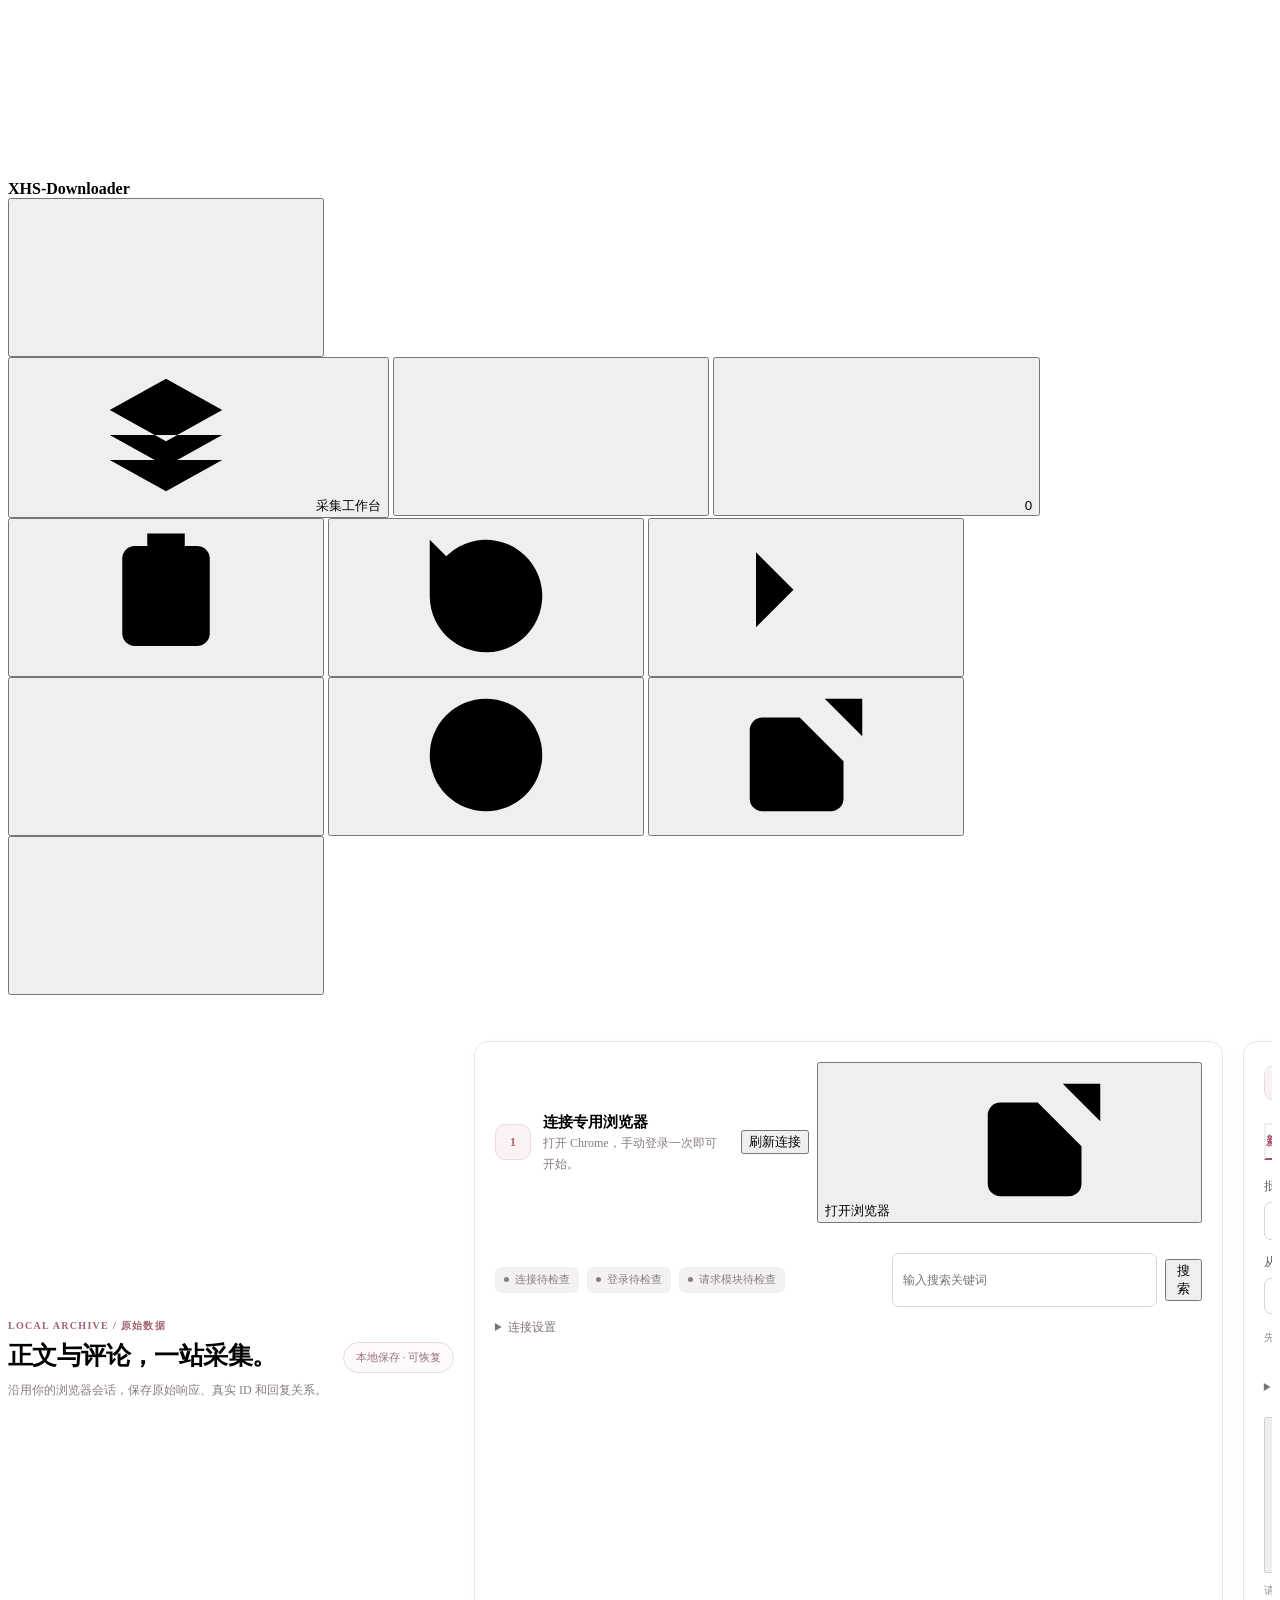
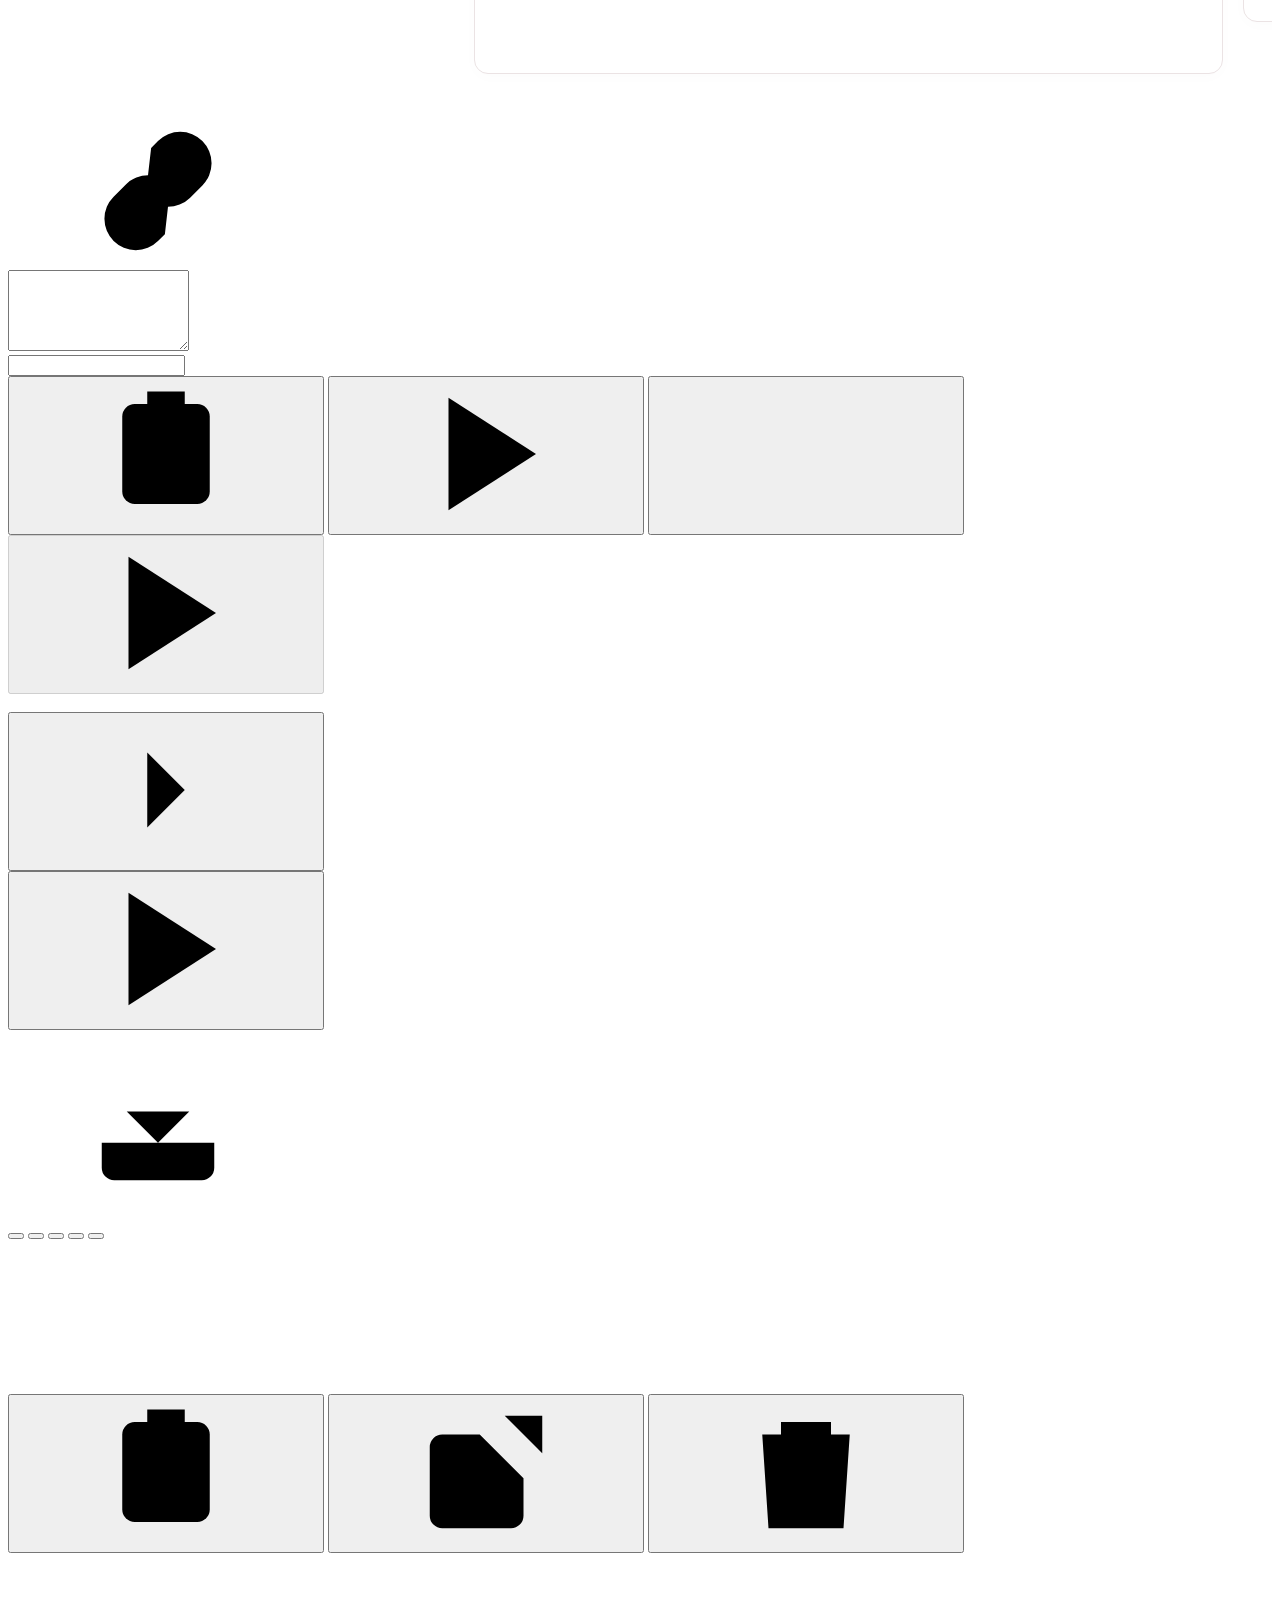
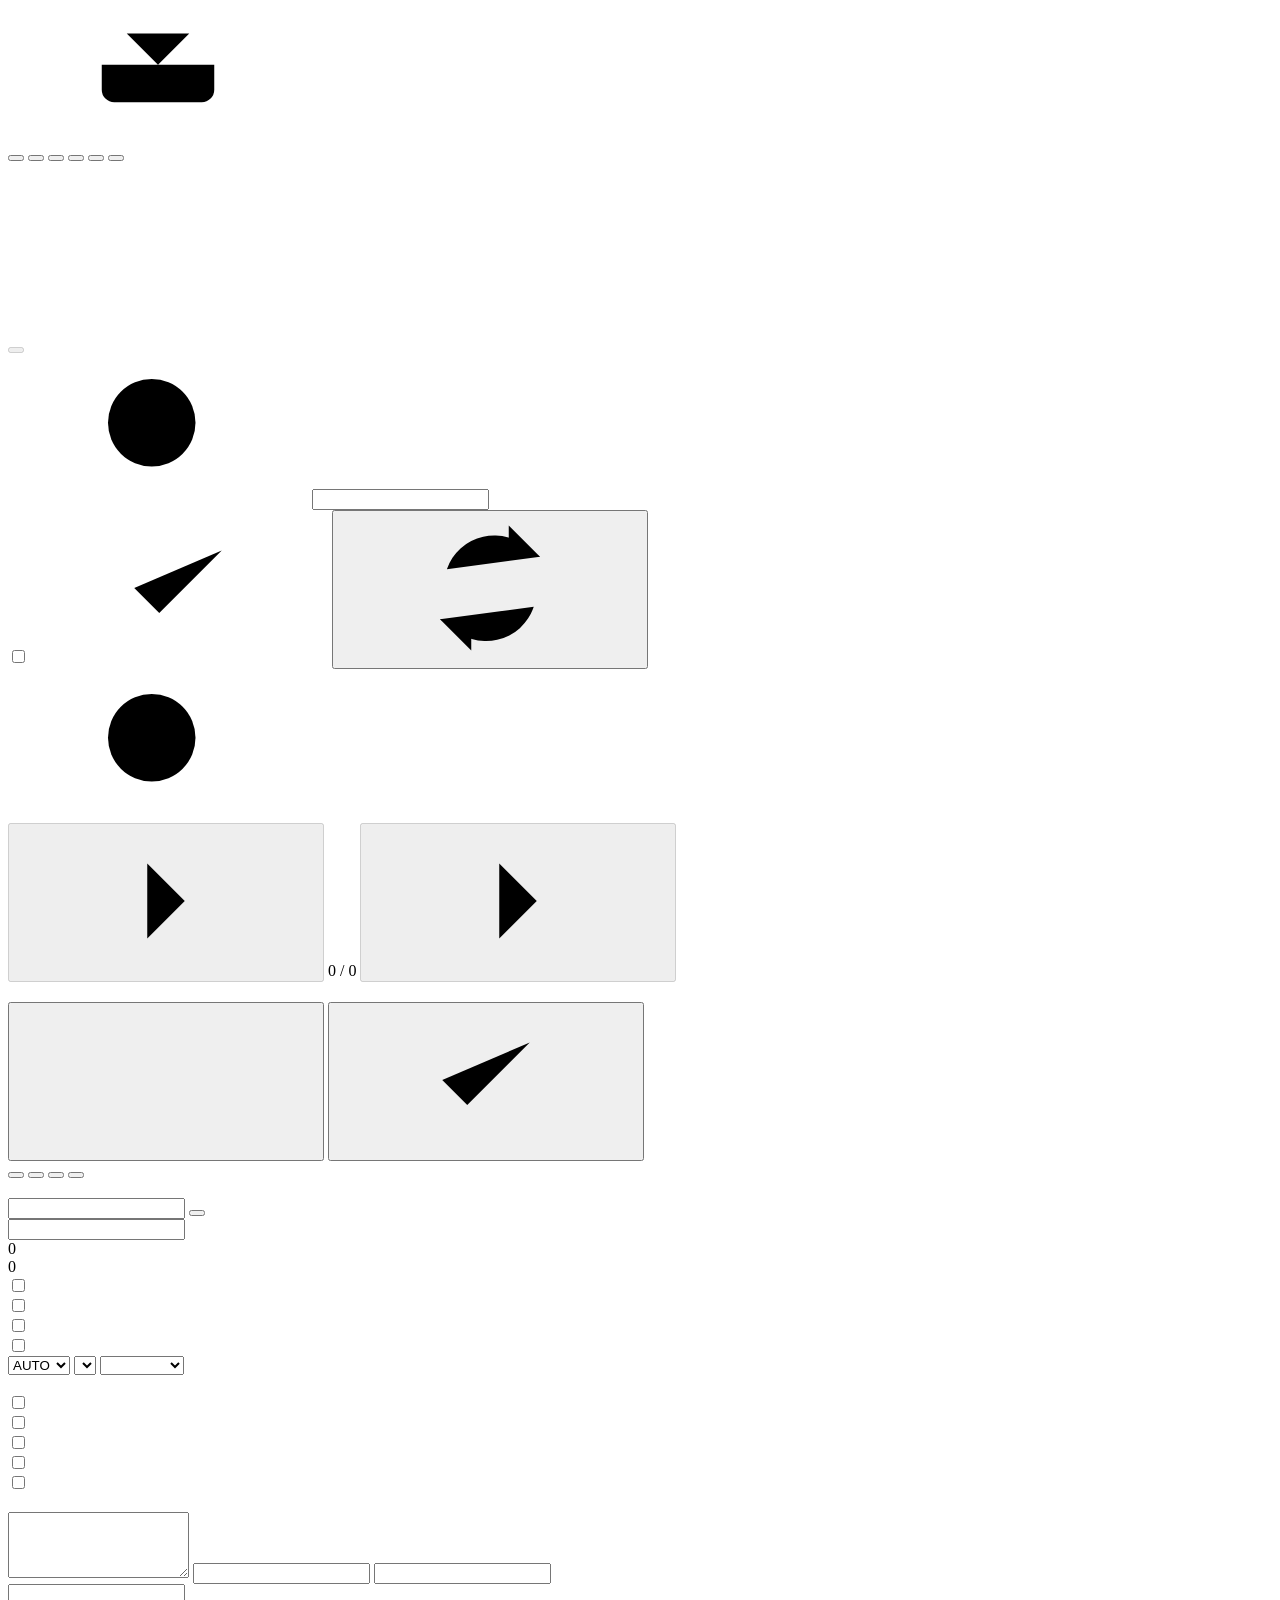
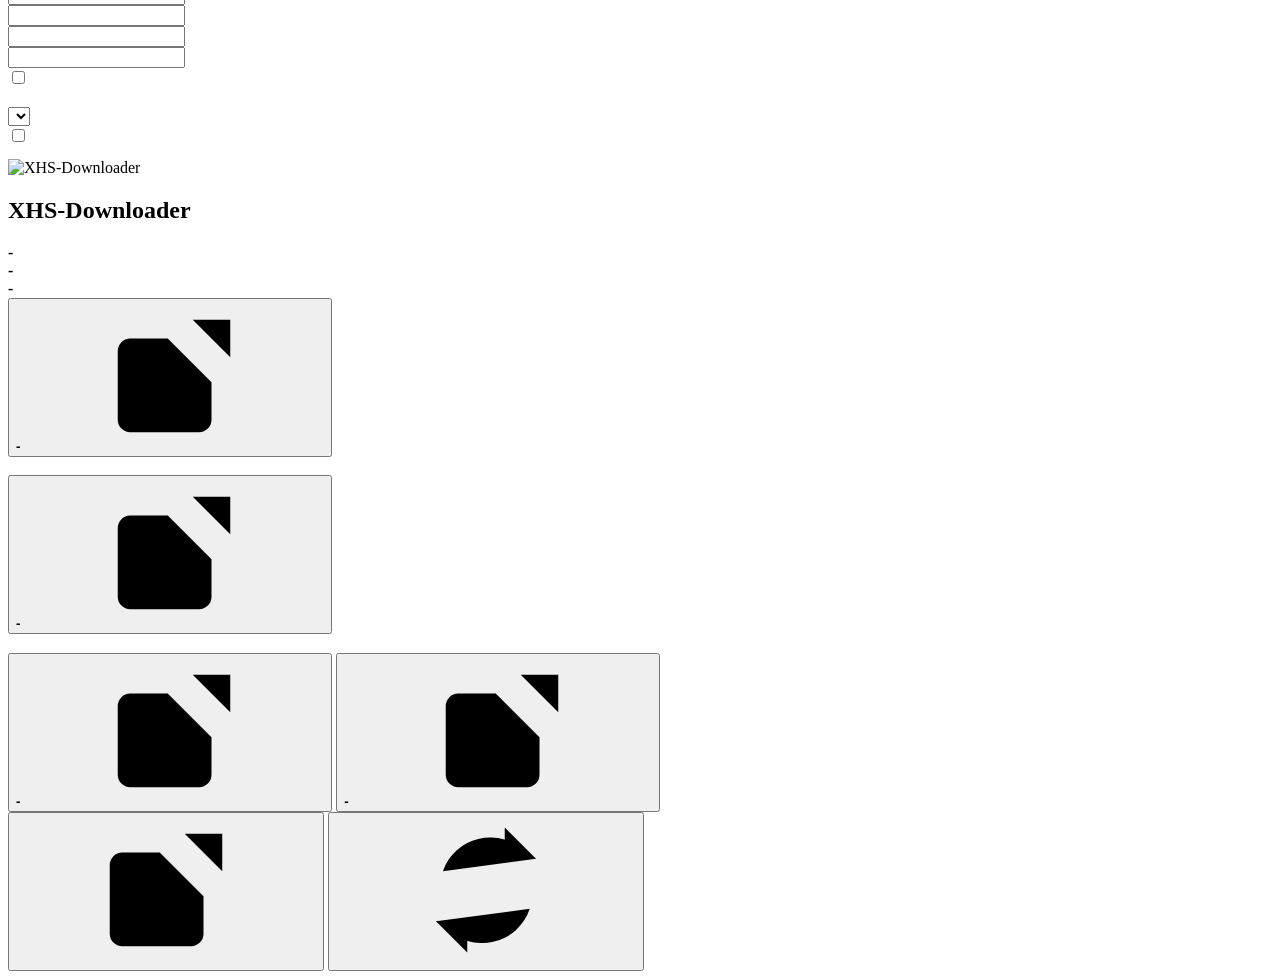
==== commit f5e5c7e9: "Add integrated Qt workbench and optimize idle UI updates Share discovery, collection and download qu" ====
--- a/static/GUI/index.html
+++ b/static/GUI/index.html
@@ -22,6 +22,7 @@
     </noscript>
     <link rel="stylesheet" href="./styles.css">
     <link rel="stylesheet" href="./collection.css">
+    <link rel="stylesheet" href="./qt-shell.css">
 </head>
 <body>
 <svg class="icon-sprite">
@@ -192,7 +193,7 @@
                     </div>
                     <div class="collect-browser-bottom">
                         <div class="collect-statuses"><span class="collect-pill" id="collectCdpStatus">连接待检查</span><span class="collect-pill" id="collectLoginStatus">登录待检查</span><span class="collect-pill" id="collectAdapterStatus">请求模块待检查</span></div>
-                        <div class="collect-search"><label class="sr-only" for="collectKeyword">搜索关键词</label><input id="collectKeyword" placeholder="搜索关键词，例如 Keep4o" maxlength="100"><button type="button" class="secondary-button" id="collectSearch">搜索</button></div>
+                        <div class="collect-search"><label class="sr-only" for="collectKeyword">搜索关键词</label><input id="collectKeyword" placeholder="输入搜索关键词" maxlength="100"><button type="button" class="secondary-button" id="collectSearch">搜索</button></div>
                     </div>
                     <details class="collect-connection-options"><summary>连接设置 <span id="collectCheckedAt"></span></summary><label for="collectEndpoint">本机浏览器地址</label><input id="collectEndpoint" value="http://127.0.0.1:9223" spellcheck="false"><p>普通 Chrome 的端口可能不可用；“打开浏览器”使用独立配置，不复制日常浏览器的 Cookie。</p></details>
                 </section>
@@ -202,7 +203,7 @@
                         <div class="collect-tabs" role="tablist" aria-label="批次来源"><button type="button" id="collectNewTab" role="tab" aria-selected="true" aria-controls="collectNewPanel">新建批次</button><button type="button" id="collectExistingTab" role="tab" aria-selected="false" aria-controls="collectExistingPanel">打开已有</button></div>
                         <form id="collectCreateForm">
                             <fieldset id="collectNewPanel" role="tabpanel" aria-labelledby="collectNewTab">
-                                <label class="collect-field" for="collectName">批次名称<input id="collectName" maxlength="80" placeholder="例如 Keep4o-首次试采" autocomplete="off"></label>
+                                <label class="collect-field" for="collectName">批次名称<input id="collectName" maxlength="80" placeholder="例如 专题-首次试采" autocomplete="off"></label>
                                 <label class="collect-field" for="collectSource">从哪里采集<select id="collectSource"><option value="search">当前浏览器的搜索结果页</option><option value="links">粘贴完整笔记链接</option></select></label>
                                 <p class="collect-help" id="collectSourceHint">先在浏览器选好排序和筛选。自动滚动后，采集本次实际发现的笔记。</p>
                                 <div id="collectLinksArea" hidden><label class="collect-field" for="collectLinks">笔记链接<textarea id="collectLinks" rows="5" placeholder="https://www.xiaohongshu.com/explore/…&#10;每行一条，保留原有访问参数" spellcheck="false"></textarea></label><button class="collect-text-button" type="button" id="collectPaste">从剪贴板粘贴</button></div>
@@ -789,6 +790,8 @@
     </div>
 </dialog>
 
+<script src="./qt-bridge.js"></script>
+<script src="./ui-polling.js"></script>
 <script src="./collection.js"></script>
 <script src="./app.js"></script>
 </body>
--- a/static/GUI/qt-shell.css
+++ b/static/GUI/qt-shell.css
@@ -0,0 +1,13 @@
+/* Legacy downloader view embedded beneath the native top-level workflow tabs. */
+.qt-shell .app-shell { grid-template-columns: minmax(0,1fr); }
+.qt-shell .sidebar, .qt-shell .sidebar-scrim, .qt-shell .mobile-menu { display:none!important; }
+.qt-shell .content { padding-top:16px; }
+.qt-shell .workspace { min-width:0; }
+/* The integrated workflow downloads whole notes; per-image indices remain legacy-only. */
+.qt-shell .composer-index { display:none; }
+.qt-shell .composer-footer { justify-content:flex-end; }
+@media (max-height:740px) {
+    .qt-shell .topbar { min-height:48px; padding-top:8px; padding-bottom:8px; }
+    .qt-shell .content { padding:12px 20px; }
+    .qt-shell #urlInput { min-height:100px; height:120px; }
+}
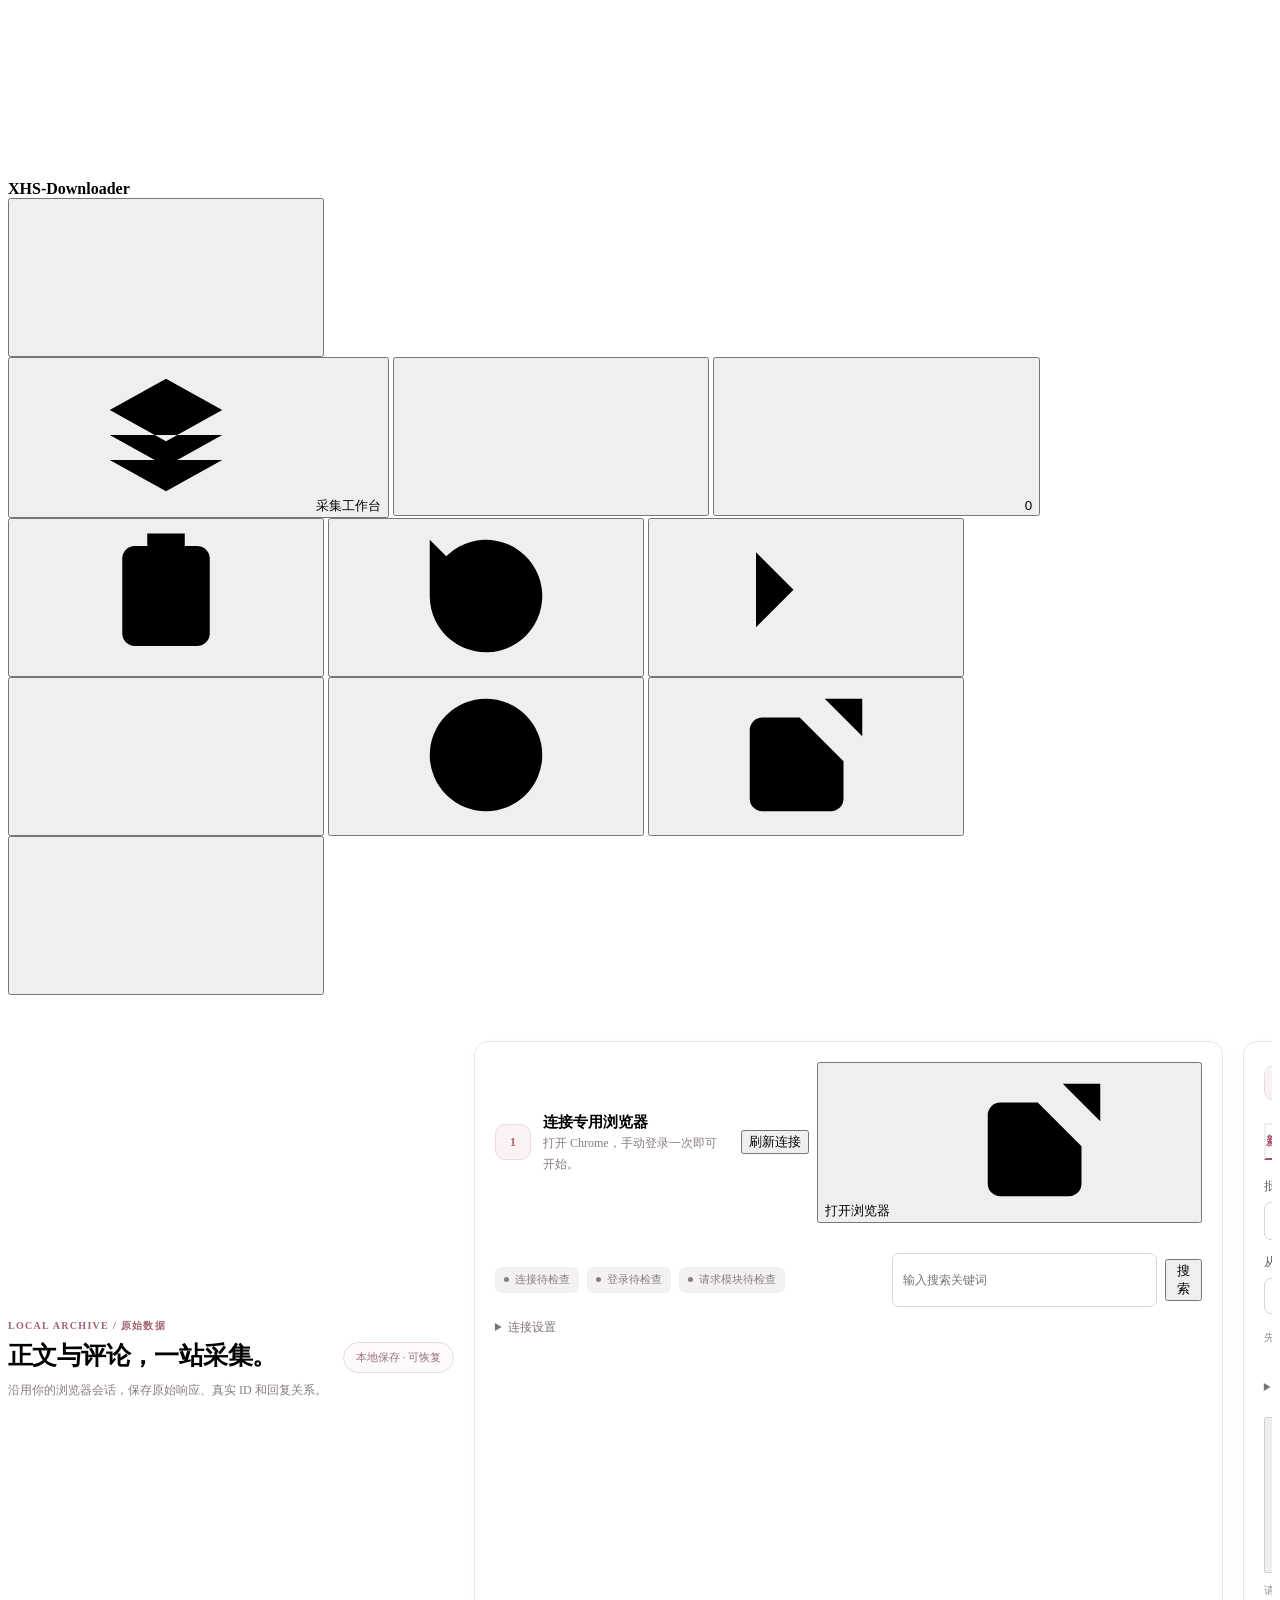
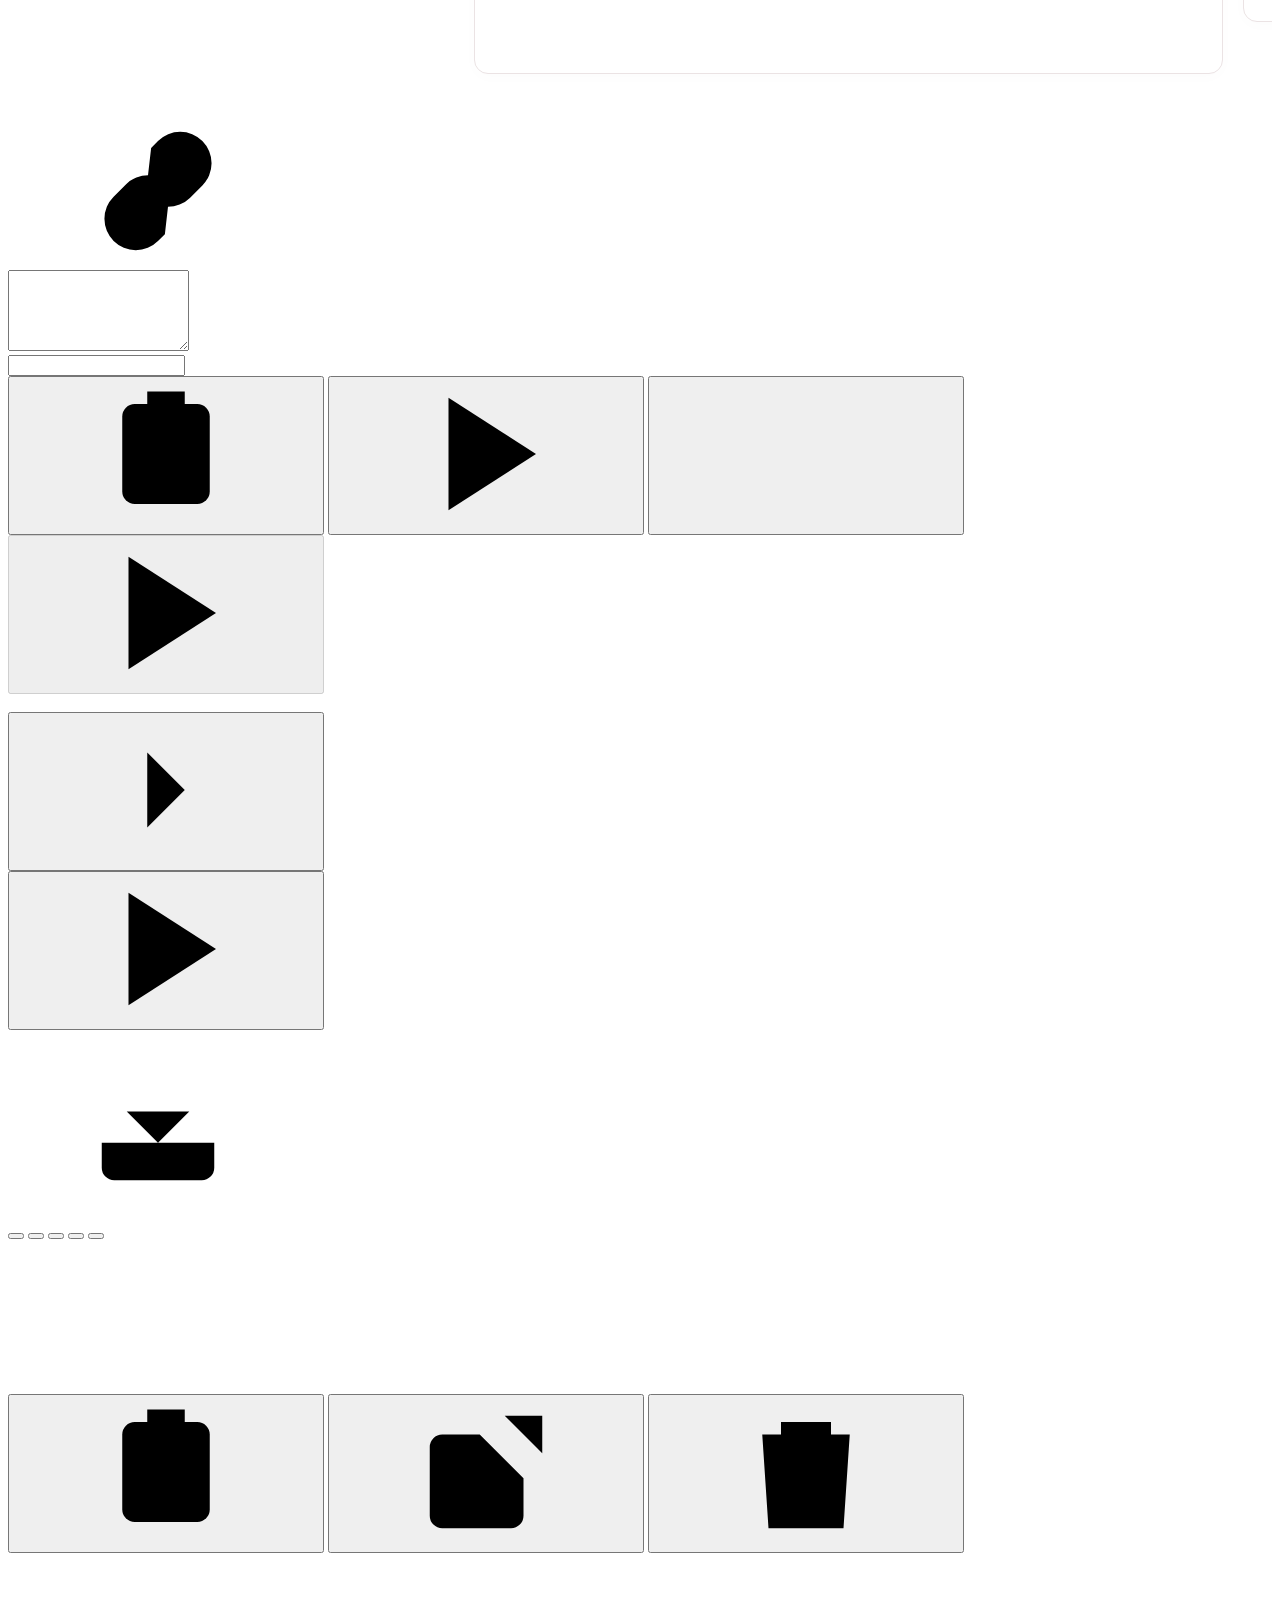
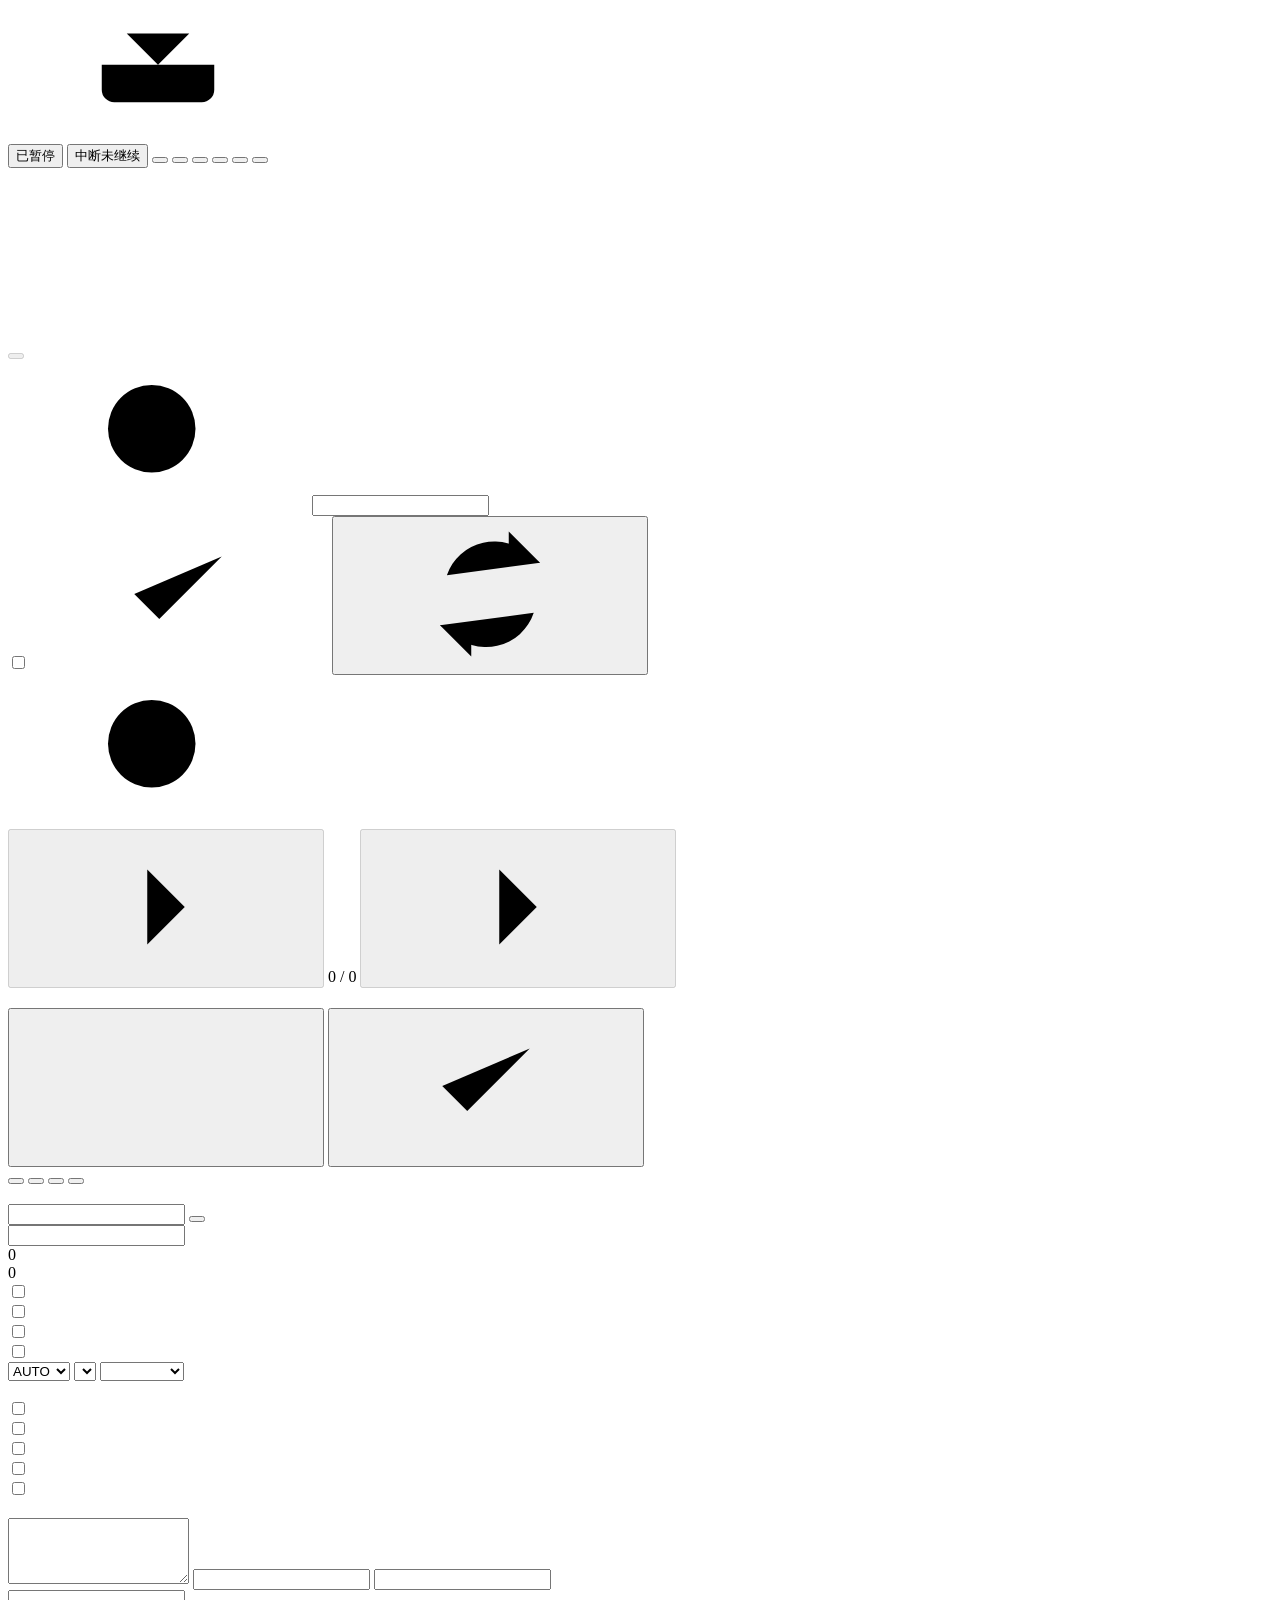
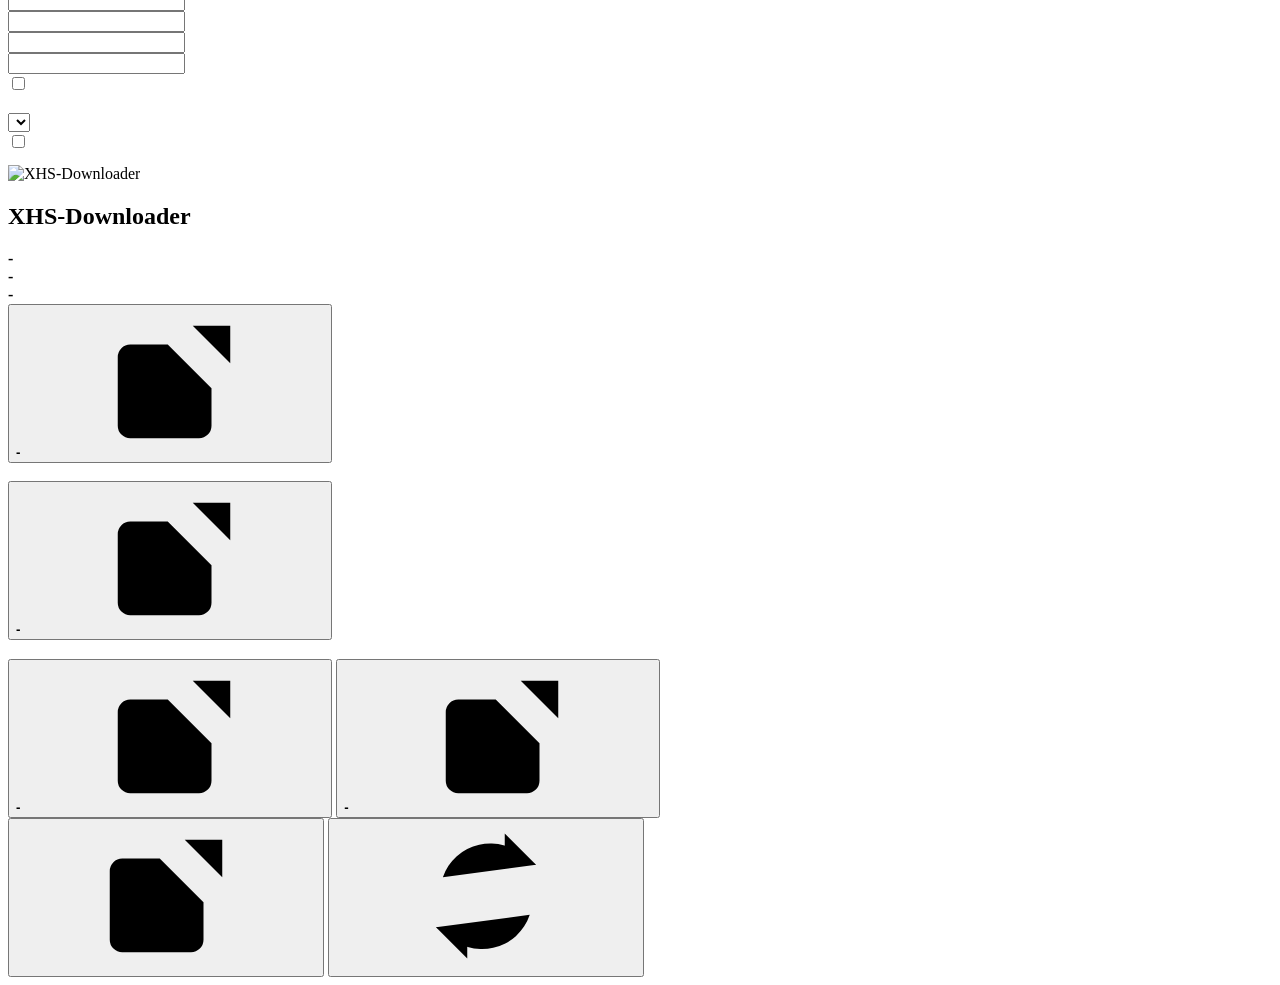
==== commit be9d47ce: "Add keyword collection pipeline with resumable raw archive - Keyword search, post bodies, media, pri" ====
--- a/static/GUI/index.html
+++ b/static/GUI/index.html
@@ -22,7 +22,6 @@
     </noscript>
     <link rel="stylesheet" href="./styles.css">
     <link rel="stylesheet" href="./collection.css">
-    <link rel="stylesheet" href="./qt-shell.css">
 </head>
 <body>
 <svg class="icon-sprite">
@@ -181,6 +180,7 @@
         </header>
 
         <main class="content" id="mainContent">
+            <p id="qtDownloadFeedback" class="direct-scope-hint" role="status" hidden></p>
             <section class="view collection-view active" data-page="collection" aria-label="采集工作台">
                 <div class="collect-heading">
                     <div><span class="collect-eyebrow">LOCAL ARCHIVE / 原始数据</span><h2>正文与评论，一站采集。</h2><p>沿用你的浏览器会话，保存原始响应、真实 ID 和回复关系。</p></div>
@@ -207,9 +207,9 @@
                                 <label class="collect-field" for="collectSource">从哪里采集<select id="collectSource"><option value="search">当前浏览器的搜索结果页</option><option value="links">粘贴完整笔记链接</option></select></label>
                                 <p class="collect-help" id="collectSourceHint">先在浏览器选好排序和筛选。自动滚动后，采集本次实际发现的笔记。</p>
                                 <div id="collectLinksArea" hidden><label class="collect-field" for="collectLinks">笔记链接<textarea id="collectLinks" rows="5" placeholder="https://www.xiaohongshu.com/explore/…&#10;每行一条，保留原有访问参数" spellcheck="false"></textarea></label><button class="collect-text-button" type="button" id="collectPaste">从剪贴板粘贴</button></div>
-                                <details class="collect-advanced"><summary>高级设置 <span>间隔 20 秒 · 默认不下载媒体</span></summary>
+                                <details class="collect-advanced"><summary>高级设置 <span>打开 60 秒 · 分页 / 滚动 15 秒</span></summary>
                                     <div class="collect-fields-grid">
-                                        <label class="collect-field" for="collectInterval">打开间隔 / 秒<input id="collectInterval" type="number" min="0" max="86400" step="1" value="20" required></label>
+                                        <label class="collect-field" for="collectInterval">打开间隔 / 秒<input id="collectInterval" type="number" min="0" max="86400" step="1" value="60" required></label>
                                         <label class="collect-field" for="collectScrolls">搜索滚动次数<input id="collectScrolls" type="number" min="0" max="86400" step="1" value="50" required></label>
                                         <label class="collect-field" for="collectTimeout">单篇预算 / 秒<input id="collectTimeout" type="number" min="1" max="86400" step="1" value="900" required></label>
                                         <label class="collect-field" for="collectOpTimeout">单页等待 / 秒<input id="collectOpTimeout" type="number" min="1" max="86400" step="1" value="15" required></label>
@@ -251,6 +251,7 @@
                 </section>
             </section>
             <section class="view" data-page="new_task">
+                <div class="direct-scope-hint" style="display:none"><p>下载本次输入只启动本次新建作业，不恢复旧暂停 / 失败项。继续已有队列请使用底部全局「任务详情」。</p><p id="qtDownloadCategories">正在确认实际启用的下载类别…</p><button type="button" id="qtViewInput">查看本次作品</button></div>
                 <section class="surface composer">
                     <div class="composer-head">
                         <span class="composer-hint"><svg><use href="#link"/></svg><span
@@ -398,6 +399,8 @@
                         <div class="queue-toolbar">
                             <h3 data-i18n="nav.queue"></h3>
                             <div class="segmented" id="queueFilters">
+                                <button type="button" class="qt-only" data-filter="paused">已暂停</button>
+                                <button type="button" class="qt-only" data-filter="interrupted">中断未继续</button>
                                 <button class="active" type="button" data-filter="all" data-i18n="queue.all"></button>
                                 <button type="button" data-filter="processing" data-i18n="queue.processing"></button>
                                 <button type="button" data-filter="pending" data-i18n="queue.pending"></button>
@@ -416,6 +419,7 @@
             </section>
 
             <section class="view history-view" data-page="history">
+                <p class="direct-scope-hint" style="display:none">这是下载器全局去重记录，不是本资料夹的文件清单。删除只影响以后跳过判断，不删除文件，也不重置资料库的成功作业。</p>
                 <div class="page-heading">
                     <div><h2 data-i18n="nav.history"></h2></div>
                     <button class="secondary-button danger-subtle" id="deleteSelectedRecords" type="button" disabled>
@@ -683,6 +687,7 @@
                         </div>
                     </div>
                     <div class="about-details">
+                        <p class="direct-scope-hint" style="display:none">当前为本地工作台 V2 操作层（本地 .app 启动器，非独立安装包）。下方版本和「检查更新」对应上游下载器，不代表工作台可直接升级。</p>
                         <div><span data-i18n="about.version"></span><strong id="aboutVersion">-</strong></div>
                         <div><span data-i18n="about.author"></span><strong id="aboutAuthor">-</strong></div>
                         <div><span data-i18n="about.license"></span><strong id="aboutLicense">-</strong></div>
@@ -790,8 +795,12 @@
     </div>
 </dialog>
 
-<script src="./qt-bridge.js"></script>
+<dialog class="modal compact-modal" id="qtActionConfirm">
+    <div class="modal-head"><strong id="qtConfirmTitle"></strong></div><div class="modal-body"><p id="qtConfirmCopy"></p></div>
+    <div class="modal-footer"><button id="qtConfirmCancel" class="secondary-button">取消</button><button id="qtConfirmAccept" class="primary-button">确认</button></div>
+</dialog>
 <script src="./ui-polling.js"></script>
+<script src="./workflow-policy.js"></script>
 <script src="./collection.js"></script>
 <script src="./app.js"></script>
 </body>
